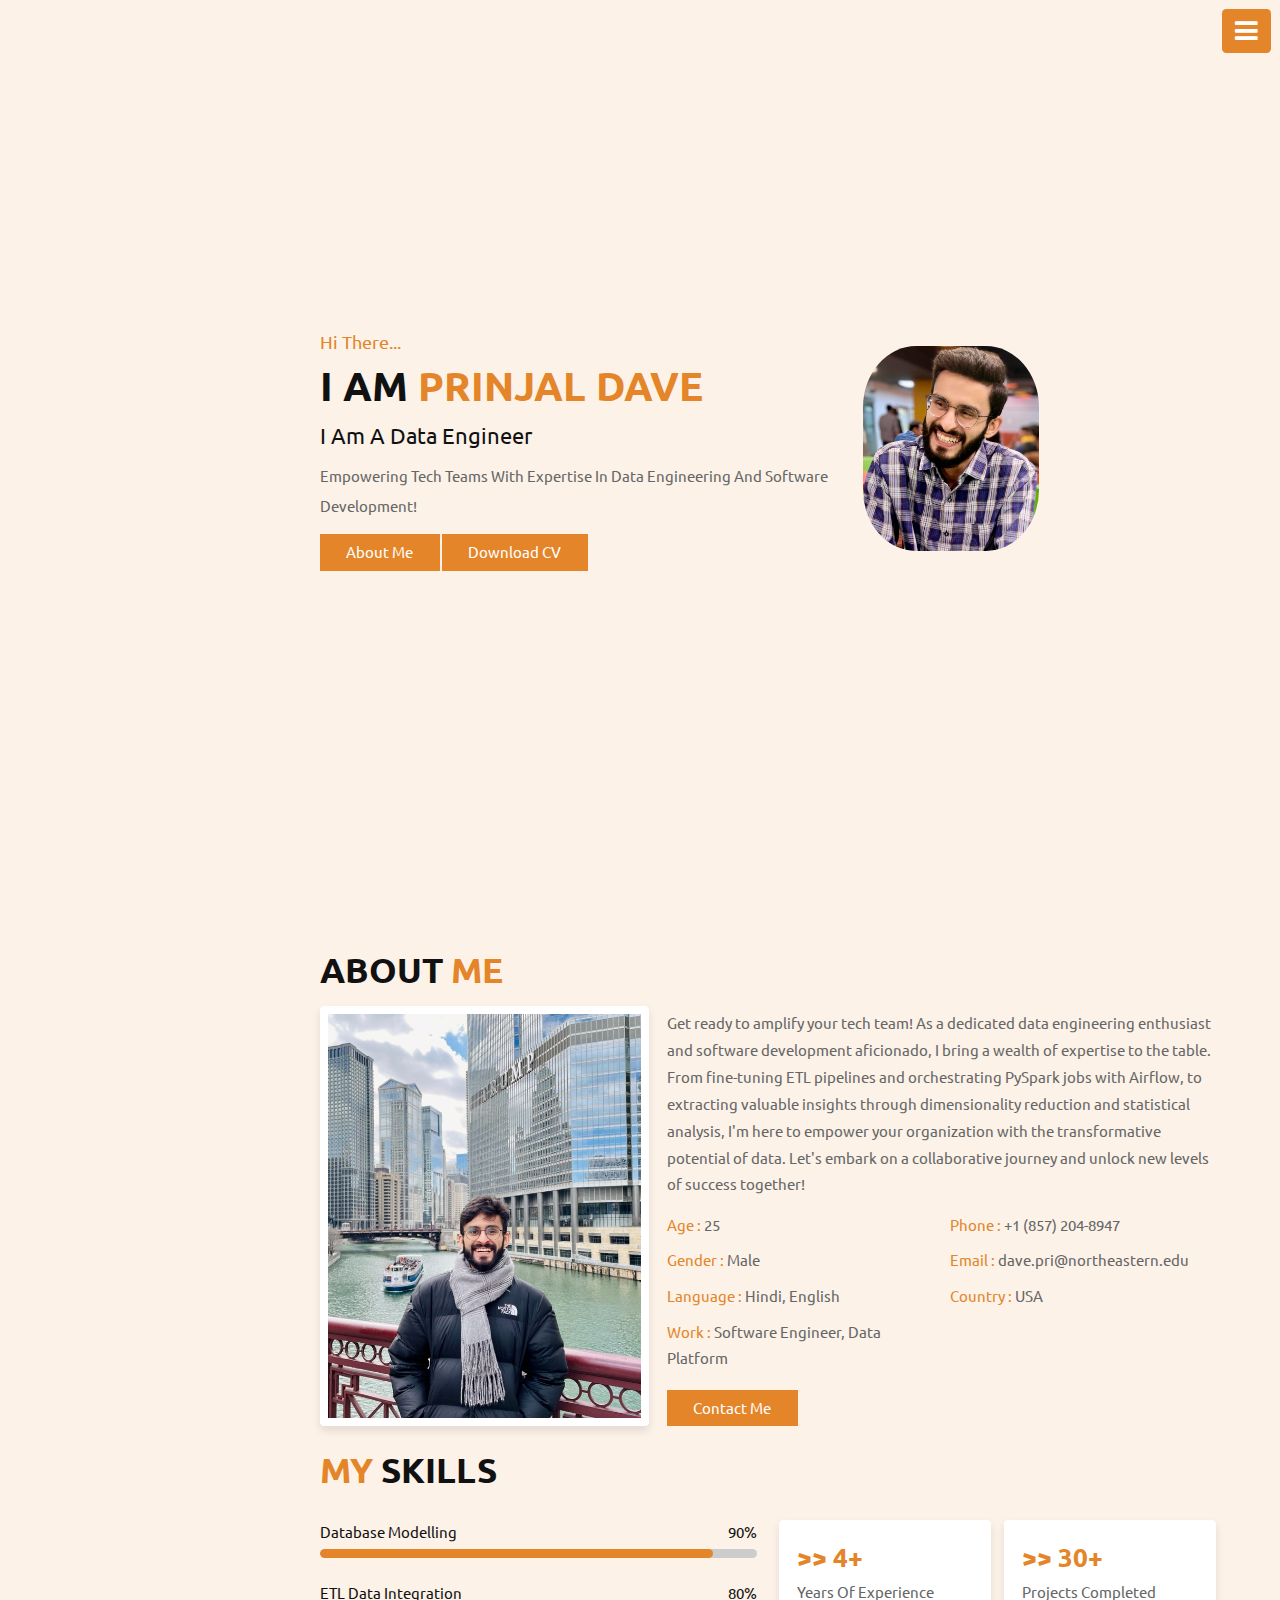
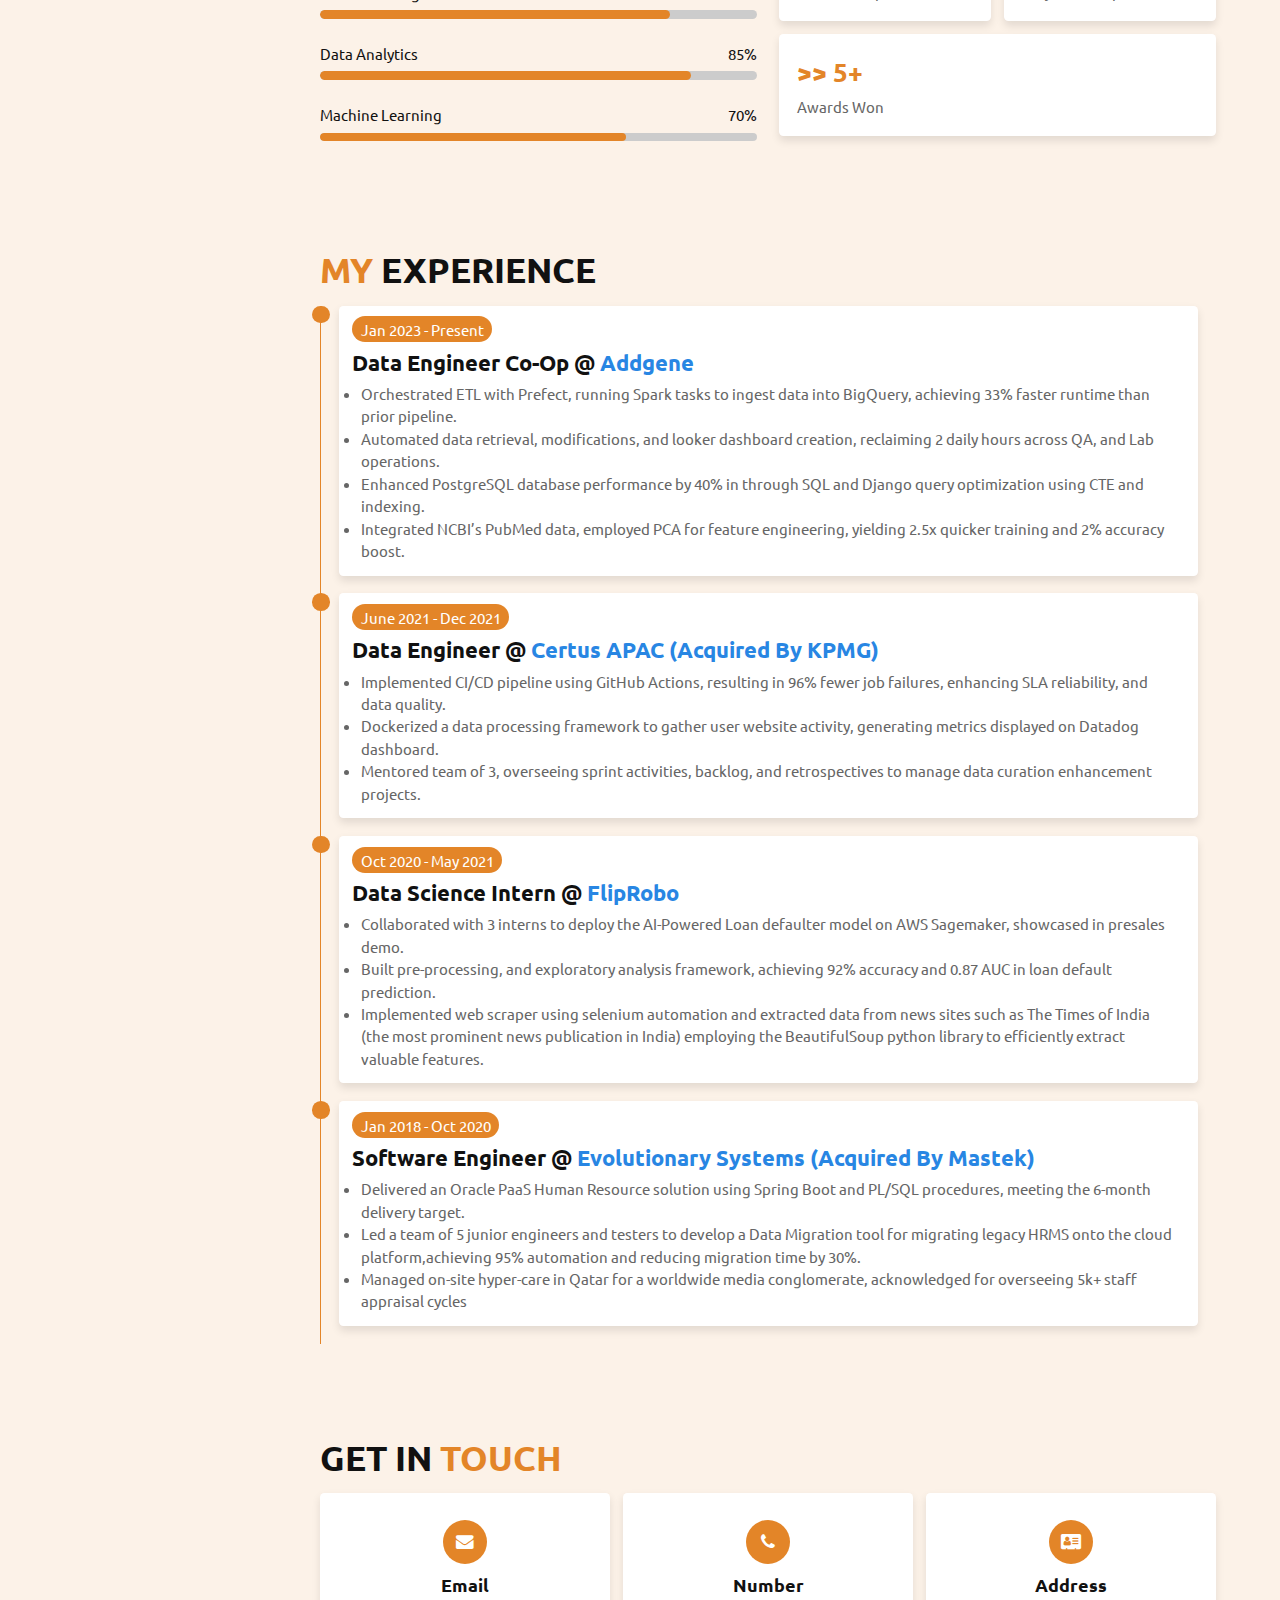
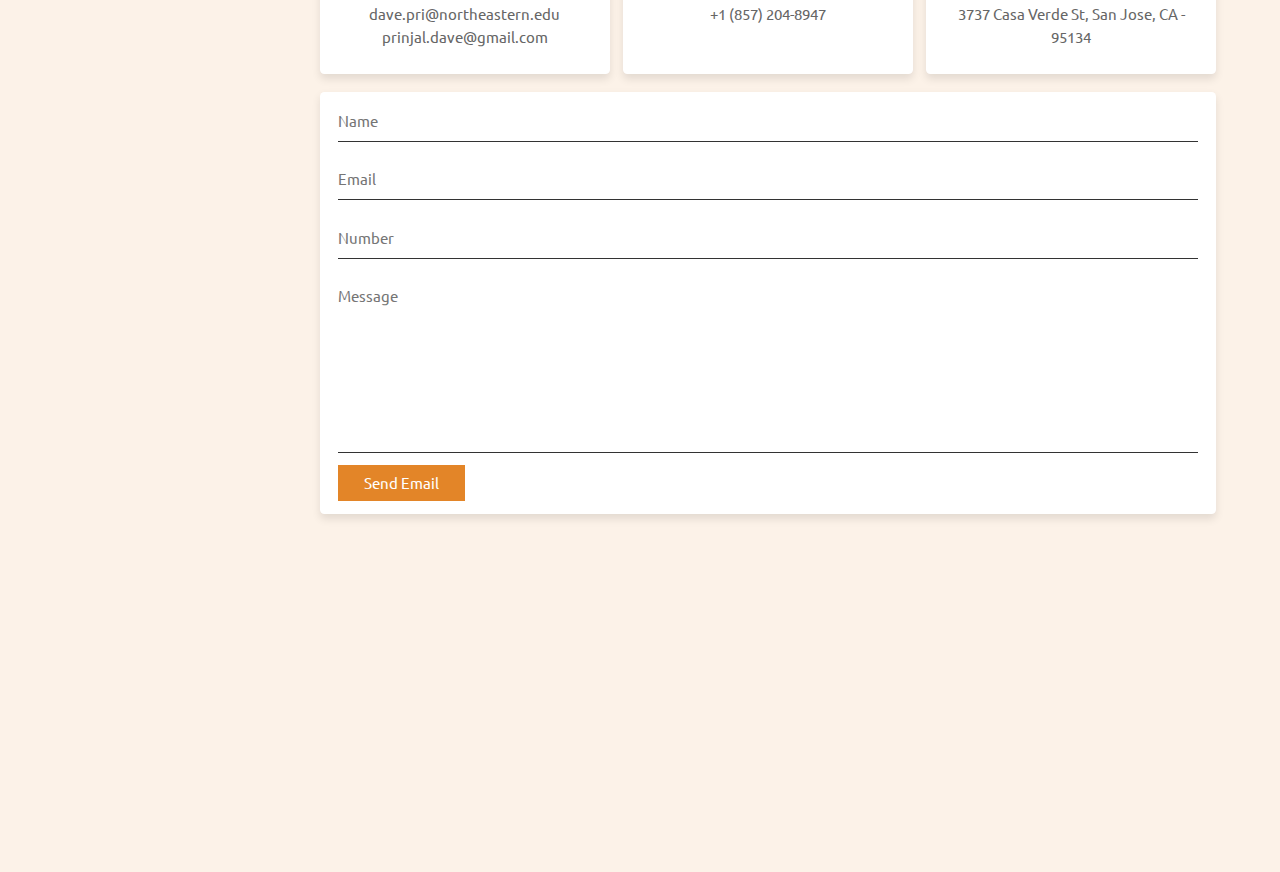
==== index.html @ ca93a4c5 "updated resume" ====
<!DOCTYPE html>
<html lang="en">
<head>
    <meta charset="UTF-8">
    <meta http-equiv="X-UA-Compatible" content="IE=edge">
    <meta name="viewport" content="width=device-width, initial-scale=1.0">
    <title>Prinjal Dave</title>

    <!-- font awesome cdn link  -->
    <!-- <link rel="stylesheet" href="https://cdnjs.cloudflare.com/ajax/libs/font-awesome/5.15.3/css/all.min.css"> -->
    <link rel="stylesheet" href="https://cdnjs.cloudflare.com/ajax/libs/font-awesome/4.7.0/css/font-awesome.min.css">

    <!-- custom css file link  -->
    <link rel="stylesheet" href="css/style.css" type="text/css">

</head>
<body>

<!-- custom cursors  -->
<!-- <div class="cursor-1"></div>
<div class="cursor-2"></div> -->


<div id="menu-bars" class="fa fa-bars"></div>
    
<!-- header section starts  -->

<header>

    <a href="#" class="logo"> <span>prinjal</span> dave </a>

    <nav class="navbar">
        <a href="#home">home</a>
        <a href="#about">about</a>
        <!-- <a href="#service">service</a> -->
        <a href="#experience">experience</a>
        <!-- <a href="#portfolio">portfolio</a> -->
        <a href="#contact">contact</a>
    </nav>

    <div class="follow">
        <!-- <a href="#" class="fa fa-facebook-f"></a> -->
        <!-- <a href="#" class="fa fa-twitter"></a> -->
        <a href="https://www.linkedin.com/in/prinjal-dave/" class="fa fa-linkedin"></a>
        <a href="https://github.com/prinjal" class="fa fa-github"></a>
    </div>

</header>

<!-- header section ends -->

<!-- home section starts  -->

<section class="home" id="home">

    <div class="content">
        <span class="hi"> hi there... </span>
        <h3> i am <span> prinjal dave </span> </h3>
        <p class="info"> i am a data engineer </p>
        <p class="text"> Empowering Tech Teams with Expertise in Data Engineering and Software Development!</p>
        <a href="#about" class="btn">about me</a>
        <a href="https://drive.google.com/file/d/158ypYWf8-G9I7asNBSxo36wi5yBCuCH1/view?usp=sharing" class="btn">download CV</a>
    </div>

    <div class="image">
        <img src="images/home-img.png" alt="">
    </div>

</section>

<!-- home section ends -->

<!-- about section starts  -->

<section class="about" id="about">

<div class="center">

    <h1 class="heading"> about <span> me </span> </h1>

<div class="row-1">

    <div class="image">
        <img src="images/about-img.jpg" alt="">
    </div>

    <div class="content">
        <!-- <h3> my name is prinjal dave & i am a data engineer </h3> -->
        <p>Get ready to amplify your tech team! As a dedicated data engineering enthusiast and software development aficionado, I bring a wealth of expertise to the table. From fine-tuning ETL pipelines and orchestrating PySpark jobs with Airflow, to extracting valuable insights through dimensionality reduction and statistical analysis, I'm here to empower your organization with the transformative potential of data. Let's embark on a collaborative journey and unlock new levels of success together!</p>
        <div class="box-container">
            <div class="box">
                <p> <span> age : </span> 25 </p>
                <p> <span> gender : </span> Male </p>
                <p> <span> language : </span> Hindi, English </p>
                <p> <span> work : </span> Software Engineer, Data Platform </p>
            </div>
            <div class="box">
                <!-- <p> <span> freelance : </span> available </p> -->
                <p> <span> phone : </span> +1 (857) 204-8947 </p>
                <p id="email"> <span> email : </span> dave.pri@northeastern.edu </p>
                <p> <span> country : </span> USA </p>
            </div>
        </div>
        <!-- <a href="https://drive.google.com/file/d/16ASDYOVw14FpRhBF5Oxyd0Mv0qZGKKot/view?usp=sharing" class="btn">download CV</a> -->
        <a href="#contact" class="btn">Contact me</a>
    </div>

</div>

<h1 class="heading"> <span> my </span> skills </h1>

<div class="row-2">

    <div class="skills">
        <div class="progress">
            <h3> Database Modelling <span> 90% </span> </h3>
            <div class="bar"> <span></span> </div>
        </div>
        <div class="progress">
            <h3> ETL Data Integration <span> 80% </span> </h3>
            <div class="bar"> <span></span> </div>
        </div>
        <div class="progress">
            <h3> Data Analytics <span> 85% </span> </h3>
            <div class="bar"> <span></span> </div>
        </div>
        <div class="progress">
            <h3> Machine Learning <span> 70% </span> </h3>
            <div class="bar"> <span></span> </div>
        </div>
    </div>

    <div class="box-container">

        <div class="box">
            <h3> >> 4+ </h3>
            <p>years of experience</p>
        </div>
        <!-- <div class="box">
            <h3> >> 100+ </h3>
            <p>happy clients</p>
        </div> -->
        <div class="box">
            <h3> >> 30+ </h3>
            <p>projects completed</p>
        </div>
        <div class="box">
            <h3> >> 5+ </h3>
            <p>awards won</p>
        </div>

    </div>

</div>

</div>

</section>

<!-- about section ends -->

<!-- service section starts  -->

<!-- 
<section class="service" id="service">

<div class="center">

    <h1 class="heading"> <span> my </span> services </h1>

    <div class="box-container">

        <div class="box">
            <i class="fa fa-code"></i>
            <h3>web design</h3>
            <p>Lorem ipsum dolor sit amet consectetur adipisicing elit. Sit, facere?</p>
        </div>

        <div class="box">
            <i class="fa fa-paint-brush"></i>
            <h3>graphic design</h3>
            <p>Lorem ipsum dolor sit amet consectetur adipisicing elit. Sit, facere?</p>
        </div>

        <div class="box">
            <i class="fa fa-mobile"></i>
            <h3>responsive design</h3>
            <p>Lorem ipsum dolor sit amet consectetur adipisicing elit. Sit, facere?</p>
        </div>

        <div class="box">
            <i class="fa fa-bullhorn"></i>
            <h3>seo marketing</h3>
            <p>Lorem ipsum dolor sit amet consectetur adipisicing elit. Sit, facere?</p>
        </div>

        <div class="box">
            <i class="fa fa-chart-line"></i>
            <h3>digital marketing</h3>
            <p>Lorem ipsum dolor sit amet consectetur adipisicing elit. Sit, facere?</p>
        </div>

        <div class="box">
            <i class="fa fa-envelope"></i>
            <h3>email marketing</h3>
            <p>Lorem ipsum dolor sit amet consectetur adipisicing elit. Sit, facere?</p>
        </div>

    </div>

</div>

</section> -->

<!-- service section ends -->

<!-- experience section starts  -->

<section class="experience" id="experience">

    <div class="center">

        <h1 class="heading"> <span> my </span> experience </h1>

    <div class="box-container">

        <div class="box">
            <div class="content">
                <span>Jan 2023 - Present </span>
                <h3>Data Engineer Co-Op @ <a class="links" href="https://www.addgene.org/">Addgene<a></h3>
                <p>
                    <ul id="bullet">
                        <li>Orchestrated ETL with Prefect, running Spark tasks to ingest data into BigQuery, achieving 33% faster runtime than prior pipeline.</li>
                        <li>Automated data retrieval, modifications, and looker dashboard creation, reclaiming 2 daily hours across QA, and Lab operations.</li>
                        <li>Enhanced PostgreSQL database performance by 40% in through SQL and Django query optimization using CTE and indexing.</li>
                        <li>Integrated NCBI’s PubMed data, employed PCA for feature engineering, yielding 2.5x quicker training and 2% accuracy boost.</li>
                    </ul>
                </p>
            </div>
        </div>

        <div class="box">
            <div class="content">
                <span>June 2021 - Dec 2021 </span>
                <h3>Data Engineer @ <a class="links" href="https://kpmg.com/au/en/home/media/press-releases/2021/08/deal-aquire-certus-apac-expands-kpmg-tech-enablement-offering-23-august-2021.html">Certus APAC (Acquired by KPMG)<a></a></h3>
                <p>
                    <ul id="bullet">
                        <li>Implemented CI/CD pipeline using GitHub Actions, resulting in 96% fewer job failures, enhancing SLA reliability, and data quality.</li>
                        <li>Dockerized a data processing framework to gather user website activity, generating metrics displayed on Datadog dashboard.</li>
                        <li>Mentored team of 3, overseeing sprint activities, backlog, and retrospectives to manage data curation enhancement projects.</li>
                    </ul>
                </p>
            </div>
        </div>

        <div class="box">
            <div class="content">
                <span> Oct 2020 - May 2021 </span>
                <h3>Data Science Intern @ <a class="links" href="https://www.fliprobo.com/">FlipRobo</a></h3>
                <p>
                    <ul id="bullet">
                        <li>Collaborated with 3 interns to deploy the AI-Powered Loan defaulter model on AWS Sagemaker, showcased in presales demo.</li>
                        <li>Built pre-processing, and exploratory analysis framework, achieving 92% accuracy and 0.87 AUC in loan default prediction.</li>
                        <li>Implemented web scraper using selenium automation and extracted data from news sites such as The Times of India (the most
                            prominent news publication in India) employing the BeautifulSoup python library to efficiently extract valuable features.</li>
                    </ul>
                </p>
            </div>
        </div>

        <div class="box">
            <div class="content">
                <span> Jan 2018 - Oct 2020 </span>
                <h3>Software Engineer @ <a class="links" href="https://www.mastek.com/pressreleases/mastek-signs-definitive-agreement-to-acquire-evosys-to-fuel-its-digital-transformation-growth/">Evolutionary Systems (Acquired by Mastek)</a></h3>
                <p>
                    <ul id="bullet">
                        <li>Delivered an Oracle PaaS Human Resource solution using Spring Boot and PL/SQL procedures, meeting the 6-month delivery target.</li>
                        <li>Led a team of 5 junior engineers and testers to develop a Data Migration tool for migrating legacy HRMS onto the cloud platform,achieving 95% automation and reducing migration time by 30%.</li> 
                        <li>Managed on-site hyper-care in Qatar for a worldwide media conglomerate, acknowledged for overseeing 5k+ staff appraisal cycles</li>   
                    </ul>
                </p>
            </div>
        </div>

    </div>

    </div>

</section>

<!-- experience section ends -->

<!-- portfolio section starts  -->
<!-- 
<section class="portfolio" id="portfolio">

    <div class="center">

        <h1 class="heading"> <span> my </span> portfolio </h1>

    <div class="box-container">

        <div class="box">
            <img src="images/img-1.jpg" alt="">
            <h3> project 01 </h3>
            <div class="icons">
                <a href="#" class="fa fa-link"></a>
                <a href="#" class="fa fa-share"></a>
                <a href="#" class="fa fa-search"></a>
            </div>
        </div>

        <div class="box">
            <img src="images/img-2.jpg" alt="">
            <h3> project 02 </h3>
            <div class="icons">
                <a href="#" class="fa fa-link"></a>
                <a href="#" class="fa fa-share"></a>
                <a href="#" class="fa fa-search"></a>
            </div>
        </div>

        <div class="box">
            <img src="images/img-3.jpg" alt="">
            <h3> project 03 </h3>
            <div class="icons">
                <a href="#" class="fa fa-link"></a>
                <a href="#" class="fa fa-share"></a>
                <a href="#" class="fa fa-search"></a>
            </div>
        </div>

        <div class="box">
            <img src="images/img-4.jpg" alt="">
            <h3> project 04 </h3>
            <div class="icons">
                <a href="#" class="fa fa-link"></a>
                <a href="#" class="fa fa-share"></a>
                <a href="#" class="fa fa-search"></a>
            </div>
        </div>

        <div class="box">
            <img src="images/img-5.jpg" alt="">
            <h3> project 05 </h3>
            <div class="icons">
                <a href="#" class="fa fa-link"></a>
                <a href="#" class="fa fa-share"></a>
                <a href="#" class="fa fa-search"></a>
            </div>
        </div>

        <div class="box">
            <img src="images/img-6.jpg" alt="">
            <h3> project 06 </h3>
            <div class="icons">
                <a href="#" class="fa fa-link"></a>
                <a href="#" class="fa fa-share"></a>
                <a href="#" class="fa fa-search"></a>
            </div>
        </div>

    </div>

    </div>

</section> -->

<!-- portfolio section ends -->

<!-- contact section starts  -->

<section class="contact" id="contact">

    <div class="center">

        <h1 class="heading"> get in <span> touch </span> </h1>

    <div class="icons-container">

        <div class="icons">
            <i class="fa fa-envelope"></i>
            <h3>email</h3>
            <p id="email">dave.pri@northeastern.edu</p>
            <p id="email">prinjal.dave@gmail.com</p>
        </div>

        <div class="icons">
            <i class="fa fa-phone"></i>
            <h3>number</h3>
            <p>+1 (857) 204-8947</p>
            <!-- <p>+111-222-3333</p> -->
        </div>

        <div class="icons">
            <i class="fa fa-address-card"></i>
            <h3>address</h3>
            <p>3737 Casa Verde St, San Jose, CA - 95134</p>
        </div>

    </div>

    <div class="row">

        <form action="https://formsubmit.co/cccaa7ded08ac9a3021955bc039a5ff8" method="POST" enctype=”text/plain” name=”EmailForm>

            <!-- Honeypot -->
            <input type="text" name="_honey" style="display: none;">

            <!-- Disable Captcha -->
            <input type="hidden" name="_captcha" value="false">

            <input type="text" name="Name" placeholder="name" class="box">
            <input type="email" name="Email" placeholder="email" class="box">
            <input type="number" name="Number" placeholder="number" class="box">

            <textarea name="Message" placeholder="message" id="comments" cols="30" rows="10"></textarea>

            <input type="submit" class="btn" value="Send Email">

        </form>

        <iframe src="https://www.google.com/maps/embed?pb=!1m18!1m12!1m3!1d3169.041463889734!2d-121.9425087240438!3d37.412494832945924!2m3!1f0!2f0!3f0!3m2!1i1024!2i768!4f13.1!3m3!1m2!1s0x808fc905bc79eb4b%3A0xf6fc966d07c55c5a!2s3737%20Casa%20Verde%20St%2C%20San%20Jose%2C%20CA%2095134%2C%20USA!5e0!3m2!1sen!2sin!4v1687199928839!5m2!1sen!2sin" width="1200" height="300" style="border:0;" allowfullscreen="" loading="lazy" referrerpolicy="no-referrer-when-downgrade"></iframe>

    </div>

    </div>

</section>

<!-- contact section ends -->






















<!-- custom js file link  -->
<script src="js/script.js"></script>
<script src="https://smtpjs.com/v3/smtp.js"></script>


</body>
</html>
---- css/style.css ----
@import url('https://fonts.googleapis.com/css2?family=Ubuntu:wght@300;400;500;700&display=swap');

:root{
    --main-color:#e38528;
    --links-color:#2886E3;
}

*{
    font-family: 'Ubuntu', sans-serif;
    margin:0; padding:0;
    box-sizing: border-box;
    outline: none; border:none;
    text-decoration: none;
    text-transform: capitalize;
    transition: all .2s linear;
    line-height: 1.5;
}

html{
    font-size: 62.5%;
    overflow-x: hidden;
    scroll-behavior: smooth;
}

/* a{
    cursor: none;
} */

body{
    background: #fcf2e8;
    padding-left: 30rem;
}

/* section{
    padding:10rem 5%;
    margin: 0 auto;
    min-height: 100vh;
    max-width: 1200px;
    display: flex;
    align-items: center;
    justify-content: center;
} */

.links {
    color: var(--links-color);
}

section{
    padding: 5rem 5%;
    min-height: 100vh;
    padding-left: 25%;
}

.heading{
    font-size: 4rem;
    padding-bottom: 1rem;
    color:#111;
    text-transform: uppercase;
}

.heading span{
    color:var(--main-color);
    text-transform: uppercase;
}


.btn{
    display: inline-block;
    margin-top: 1rem;
    padding:.8rem 3rem;
    background:var(--main-color);
    color:#fff;
    cursor: pointer;
    font-size: 1.7rem;
}

.btn:hover{
    background:#111;
    letter-spacing: .2rem;
}

header{
    position: fixed;
    top:0; left:0; bottom:0;
    background:#222;
    display: flex;
    align-items: center;
    justify-content: space-between;
    z-index: 1000;
    flex-flow: column;
    padding:8rem 2rem;
    width:30rem;
    text-align: center;
}

header .logo{
    text-transform: uppercase;
    color:#fff;
    font-size: 3rem;
    font-weight: bolder;
}

header .logo span{
    text-transform: uppercase;
    color:var(--main-color);
}

header .navbar a{
    display: block;
    font-size: 2rem;
    color:#fff;
    margin:2rem 0;
}

header .navbar a:hover{
    letter-spacing: .2rem;
    color:var(--main-color);
}

header .follow a{
    font-size: 2.5rem;
    color:#fff;
    margin:0 1rem;
}

header .follow a:hover{
    color:var(--main-color);
}

#menu-bars{
    position: fixed;
    top: 1rem; right: 1rem;
    z-index: 10000;
    background-color: var(--main-color);
    color: #fff;
    border-radius: 0.5rem;
    padding: 1rem 1.5rem;
    font-size: 3rem;
    cursor: pointer;
    display: none;
}

.cursor-1{
    position: absolute;
    top:0; left:0;
    height:1rem; width:1rem;
    background: var(--main-color);
    pointer-events: none;
    transform: translate(-50%, -50%);
    border-radius: 50%;
    z-index: 10000;
}

.cursor-1.active{
    height:7rem;
    width:7rem;
    opacity: .3;
}

.cursor-2{
    position: absolute;
    top:0; left:0;
    height:4rem; width:4rem;
    border:.1rem solid var(--main-color);
    pointer-events: none;
    transform: translate(-50%, -50%);
    border-radius: 50%;
    z-index: 10000;
    transition: .3s linear;
}

.cursor-2.active{
    display: none;
}

.home{
    display: flex;
    align-items: center;
    flex-wrap: wrap;
    gap: 1.5rem;
}

.home .image{
    flex:1 1 20rem;
}

.home .image img{
    width:50%;
    border-radius: 30%;
}

.home .content{
    flex:1 1 40rem;
}

.home .content .hi{
    font-size: 2rem;
    color:var(--main-color);
}

.home .content h3{
    font-size: 4.5rem;
    color:#111;
    text-transform: uppercase;
}

.home .content h3 span{
    color:var(--main-color);
    text-transform: uppercase;
}

.home .content .info{
    font-size: 2.5rem;
    color:#111;
    padding:.5rem 0;
}

.home .content .text{
    font-size: 1.7rem;
    color:#666;
    padding:.5rem 0;
    line-height: 2;
}

.about .row-1{
    display: flex;
    flex-wrap: wrap;
    gap:2rem;
    padding-bottom: 2rem;
}

.about .row-1 .image{
    flex:1 1 25rem;
}

.about .row-1 .image img{
    height: 100%;
    width:100%;
    object-fit: cover;
    border:1rem solid #fff;
    border-radius: .5rem;
    box-shadow: 0 .5rem 1rem rgba(0,0,0,.1);
}

.about .row-1 .content{
    flex:1 1 50rem;
}

.about .row-1 .content h3{
    color:#333;
    font-size: 3.5rem;
}

.about .row-1 .content p{
    color:#666;
    font-size: 1.7rem;
    padding:.5rem 0;
    line-height: 1.8;
    text-transform: none;
}

.about .row-1 .content .box-container{
    display: flex;
    flex-wrap: wrap;
    gap:2rem;
    padding: 0.5rem 0;
}

.about .row-1 .content .box-container .box{
    flex:1 1 20rem;
}

.about .row-1 .content .box-container .box span{
    color:var(--main-color);
}

#email{
    text-transform: none;
}

.about .row-2{
    display: flex;
    flex-wrap: wrap;
    gap:2.5rem;
    align-items: center;
}

.about .row-2 .skills{
    flex:1 1 40rem;
}

.about .row-2 .skills .progress{
    padding:1rem 0;
}

.about .row-2 .skills .progress h3{
    display: flex;
    justify-content: space-between;
    padding:.7rem 0;
    font-size: 1.7rem;
    color:#111;
    font-weight: 400;
}

.about .row-2 .skills .progress .bar{
    width:100%;
    background:#ccc;
    overflow:hidden;
    height:1rem;
    border-radius: 50rem;
}

.about .row-2 .skills .progress .bar span{
    display:block;
    height:100%;
    background:var(--main-color);
    border-radius: 50rem;
}

.about .row-2 .skills .progress:nth-child(1) .bar span{
    width:90%;
}

.about .row-2 .skills .progress:nth-child(2) .bar span{
    width:80%;
}

.about .row-2 .skills .progress:nth-child(3) .bar span{
    width:85%;
}

.about .row-2 .skills .progress:nth-child(4) .bar span{
    width:70%;
}

.about .row-2 .box-container{
    flex:1 1 40rem;
    display: flex;
    flex-wrap: wrap;
    gap:1.5rem;
}

.about .row-2 .box-container .box{
    flex:1 1 20rem;
    background:#fff;
    padding:2rem;
    border-radius: .5rem;
    box-shadow: 0 .5rem 1rem rgba(0,0,0,.1);
}

.about .row-2 .box-container .box h3{
    color:var(--main-color);
    font-size: 3rem;
}

.about .row-2 .box-container .box p{
    color:#666;
    font-size: 1.7rem;
    padding-top: .5rem;
}

.service .box-container{
    display: flex;
    flex-wrap: wrap;
    gap:1.5rem;
}

.service .box-container .box{
    flex:1 1 30rem;
    text-align: center;
    padding:3rem 2rem;
    background:#fff;
    border-radius: .5rem;
    box-shadow:0 .5rem 1rem rgba(0,0,0,.1);
}

.service .box-container .box i{
    height:6rem;
    width:6rem;
    line-height: 6rem;
    font-size: 2.5rem;
    color:#fff;
    background:var(--main-color);
    border-radius: 50%;
}

.service .box-container .box h3{
    color:#444;
    font-size: 2.2rem;
    padding-top: 1rem;
}

.service .box-container .box p{
    color:#666;
    font-size: 1.7rem;
    padding-top: .5rem;
    line-height: 1.8;
}

.experience .box-container{
    /* display: flex; */
    flex-wrap: wrap;
}

.experience .box-container .box{
    position: relative;
    flex:1 1 33rem;
    border-left: .2rem solid var(--main-color);
    padding-left: 2rem;
    padding-right: 2rem;
    padding-bottom: 2rem;    
}

.experience .box-container .box::before{
    content: '';
    position: absolute;
    top:0; left:-1rem;
    height:2rem;
    width:2rem;
    border-radius: 50%;
    background:var(--main-color);
}

.experience .box-container .box .content{
    background:#fff;
    padding:1.5rem;
    box-shadow: 0 .5rem 1rem rgba(0,0,0,.1);
    border-radius: .5rem;
}

.experience .box-container .box .content span{
    color:#fff;
    font-size: 1.7rem;
    background:var(--main-color);
    border-radius: 50rem;
    padding:.4rem 1rem;
}

.experience .box-container .box .content h3{
    font-size: 2.5rem;
    padding:.5rem 0;
    color:#111;
}

.experience .box-container .box .content li{
    text-transform: none;
}

.experience .box-container .box .content li a{
    text-transform: none;
}

.experience .box-container .box .content ul#bullet{
    font-size: 1.7rem;
    color:#666;
    line-height: 1.8;
    text-transform:lowercase;
    padding: 0 1rem;
}

.portfolio .box-container{
    display: flex;
    flex-wrap: wrap;
    gap:1.5rem;
}

.portfolio .box-container .box{
    flex:1 1 30rem;
    height:25rem;
    position: relative;
    overflow:hidden;
    border:1rem solid #fff;
    box-shadow: 0 .5rem 1rem rgba(0,0,0,.1);
    background:#fff;
    border-radius: .5rem;
}

.portfolio .box-container .box img{
    height:100%;
    width:100%;
    object-fit: cover;
    border-radius: .5rem;
    position: relative;
    z-index: 1;
}

.portfolio .box-container .box:hover img{
    height:75%;
    width:75%;
}

.portfolio .box-container .box h3{
    position: absolute;
    bottom:.5rem; left:1rem;
    font-size: 2.5rem;
    color:#333;
    text-transform: uppercase;
}

.portfolio .box-container .box .icons{
    position: absolute;
    top:1rem; right:1rem;
}

.portfolio .box-container .box .icons a{
    display: block;
    height:4rem;
    width:4rem;
    border-radius: .5rem;
    background: #eee;
    color:#333;
    font-size: 1.7rem;
    line-height: 4rem;
    text-align: center;
    margin-bottom: 1rem;
}

.portfolio .box-container .box .icons a:hover{
    background:var(--main-color);
    color:#fff;
}

.contact .icons-container{
    display: flex;
    gap:1.5rem;
    flex-wrap: wrap;
    padding-bottom: 2rem;
}

.contact .icons-container .icons{
    flex:1 1 25rem;
    text-align: center;
    padding:3rem;
    background:#fff;
    box-shadow: 0 .5rem 1rem rgba(0,0,0,.1);
    border-radius: .5rem;
}

.contact .icons-container .icons i{
    height:5rem;
    width:5rem;
    line-height: 5rem;
    font-size: 2rem;
    background: var(--main-color);
    color:#fff;
    border-radius: 50%;
}

.contact .icons-container .icons h3{
    color:#111;
    font-size: 2rem;
    padding:.5rem 0;
    padding-top: 1rem;
}

.contact .icons-container .icons p{
    color:#666;
    font-size: 1.7rem;
}

.contact .row{
    display: flex;
    flex-wrap: wrap;
    gap:1.5rem;
}

.contact .row form{
    flex:1 1 55rem;
    background:#fff;
    padding:0 2rem;
    box-shadow: 0 .5rem 1rem rgba(0,0,0,.1);
    border-radius: .5rem;
}

.contact .row .map{
    flex:1 1 25rem;
    border:1rem solid #fff;
    box-shadow: 0 .5rem 1rem rgba(0,0,0,.1);
    border-radius: .5rem;
    width: 100%;
}

.contact .row form .box,
.contact .row form textarea{
    width: 100%;
    border-bottom: .1rem solid #333;
    color:#333;
    text-transform: none;
    font-size: 1.7rem;
    padding:1rem 0;
    margin:1rem 0;
}

.contact .row form .box:focus,
.contact .row form textarea:focus{
    border-color: var(--main-color);
}

.contact .row form .box::placeholder,
.contact .row form textarea::placeholder{
    text-transform: capitalize;
}

.contact .row form textarea{
    height: 20rem;
    resize: none;
}

.contact .row form .btn{
    margin-top: 0;
    margin-bottom: 1.5rem;
}

.footer{
    margin-top: 2rem;
    font-size: 2rem;
    padding:2.5rem;
    text-align: center;
    color:#666;
    background: #fff;
}

.footer span{
    color:var(--main-color);
}


















/* media queries  */
@media screen {

    html{
        font-size: 55%;
    }
    
    body{
        padding: 0;
    }

    #menu-bars{
        display: initial;
    }

    header{
        left:-120%;
    }

    header.active{
        left:0%;
    }

    .cursor-1,
    .cursor-2{
        display: none;
    }

}

@media (max-width: 450px){

    html{
        font-size: 45%;
    }

    header{
        width:100%;
    }

    .experience .box-container .box{
        padding-right: 0;
    }

}
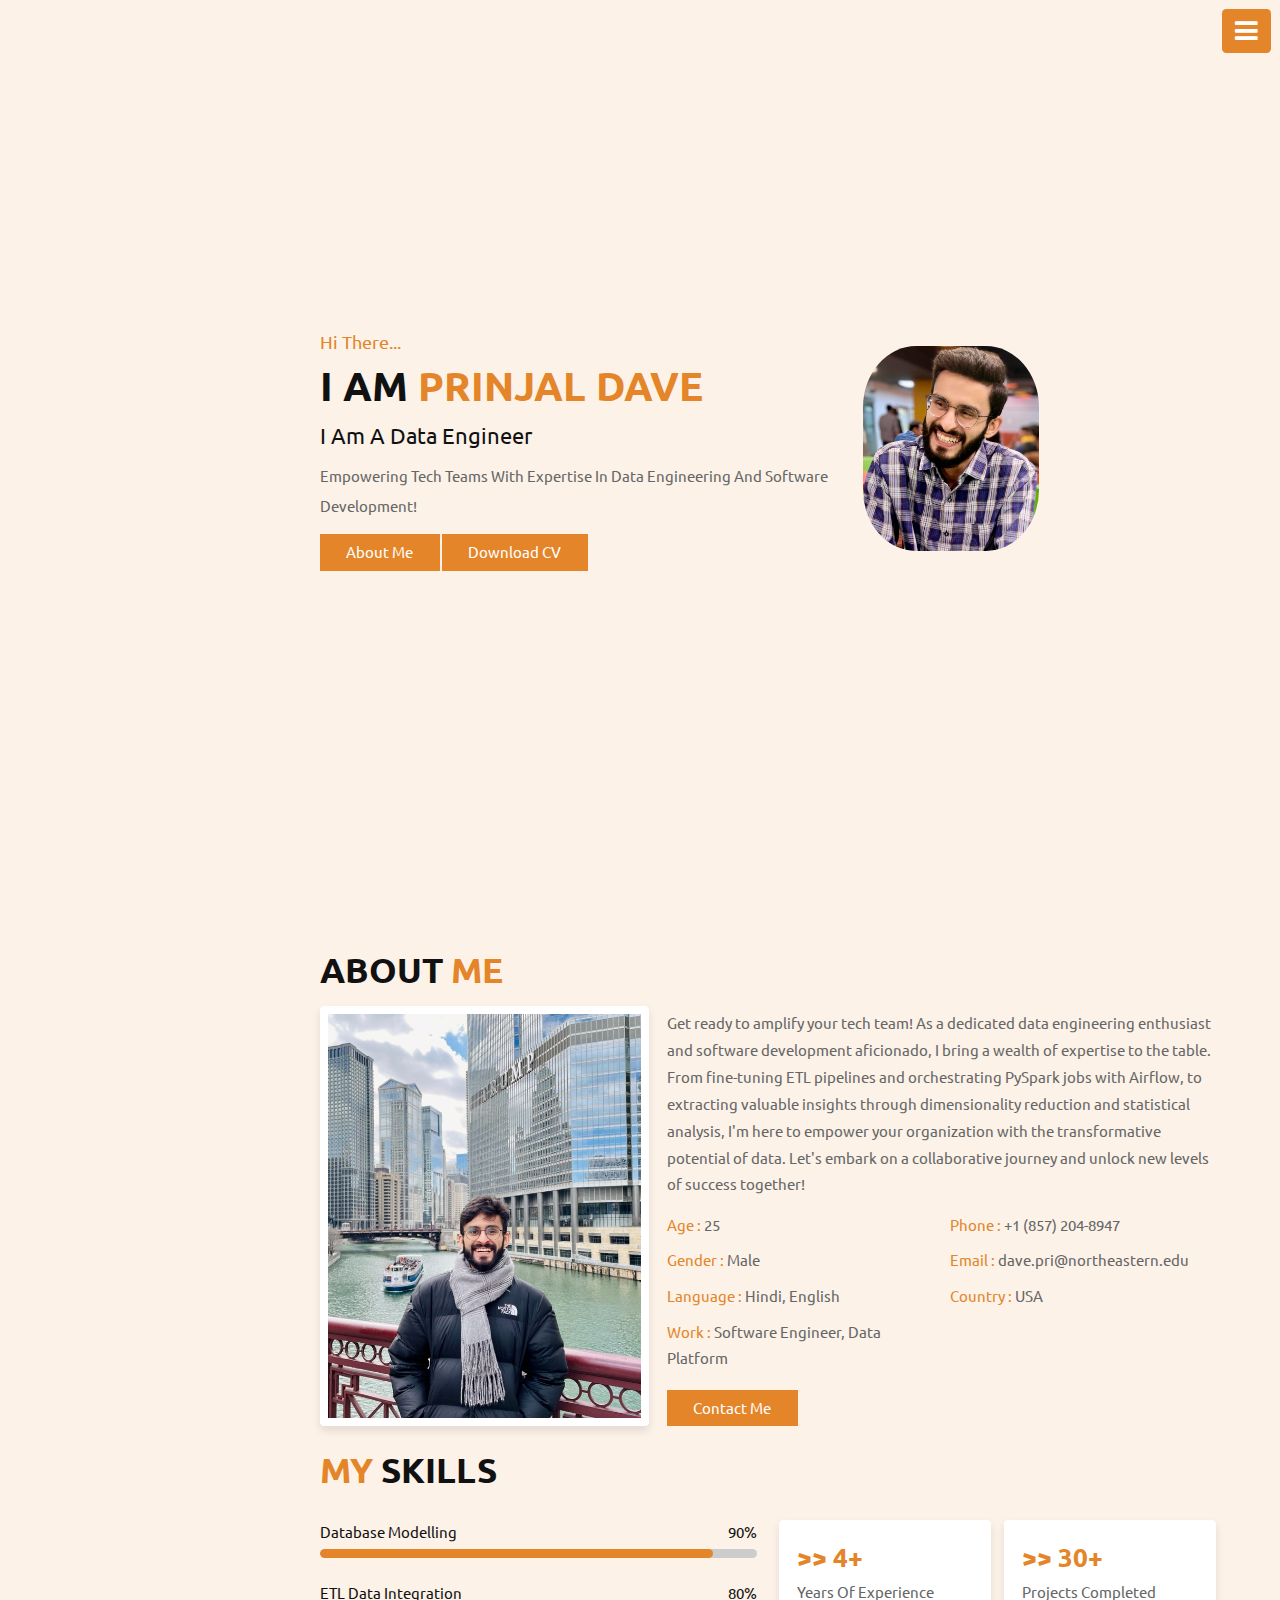
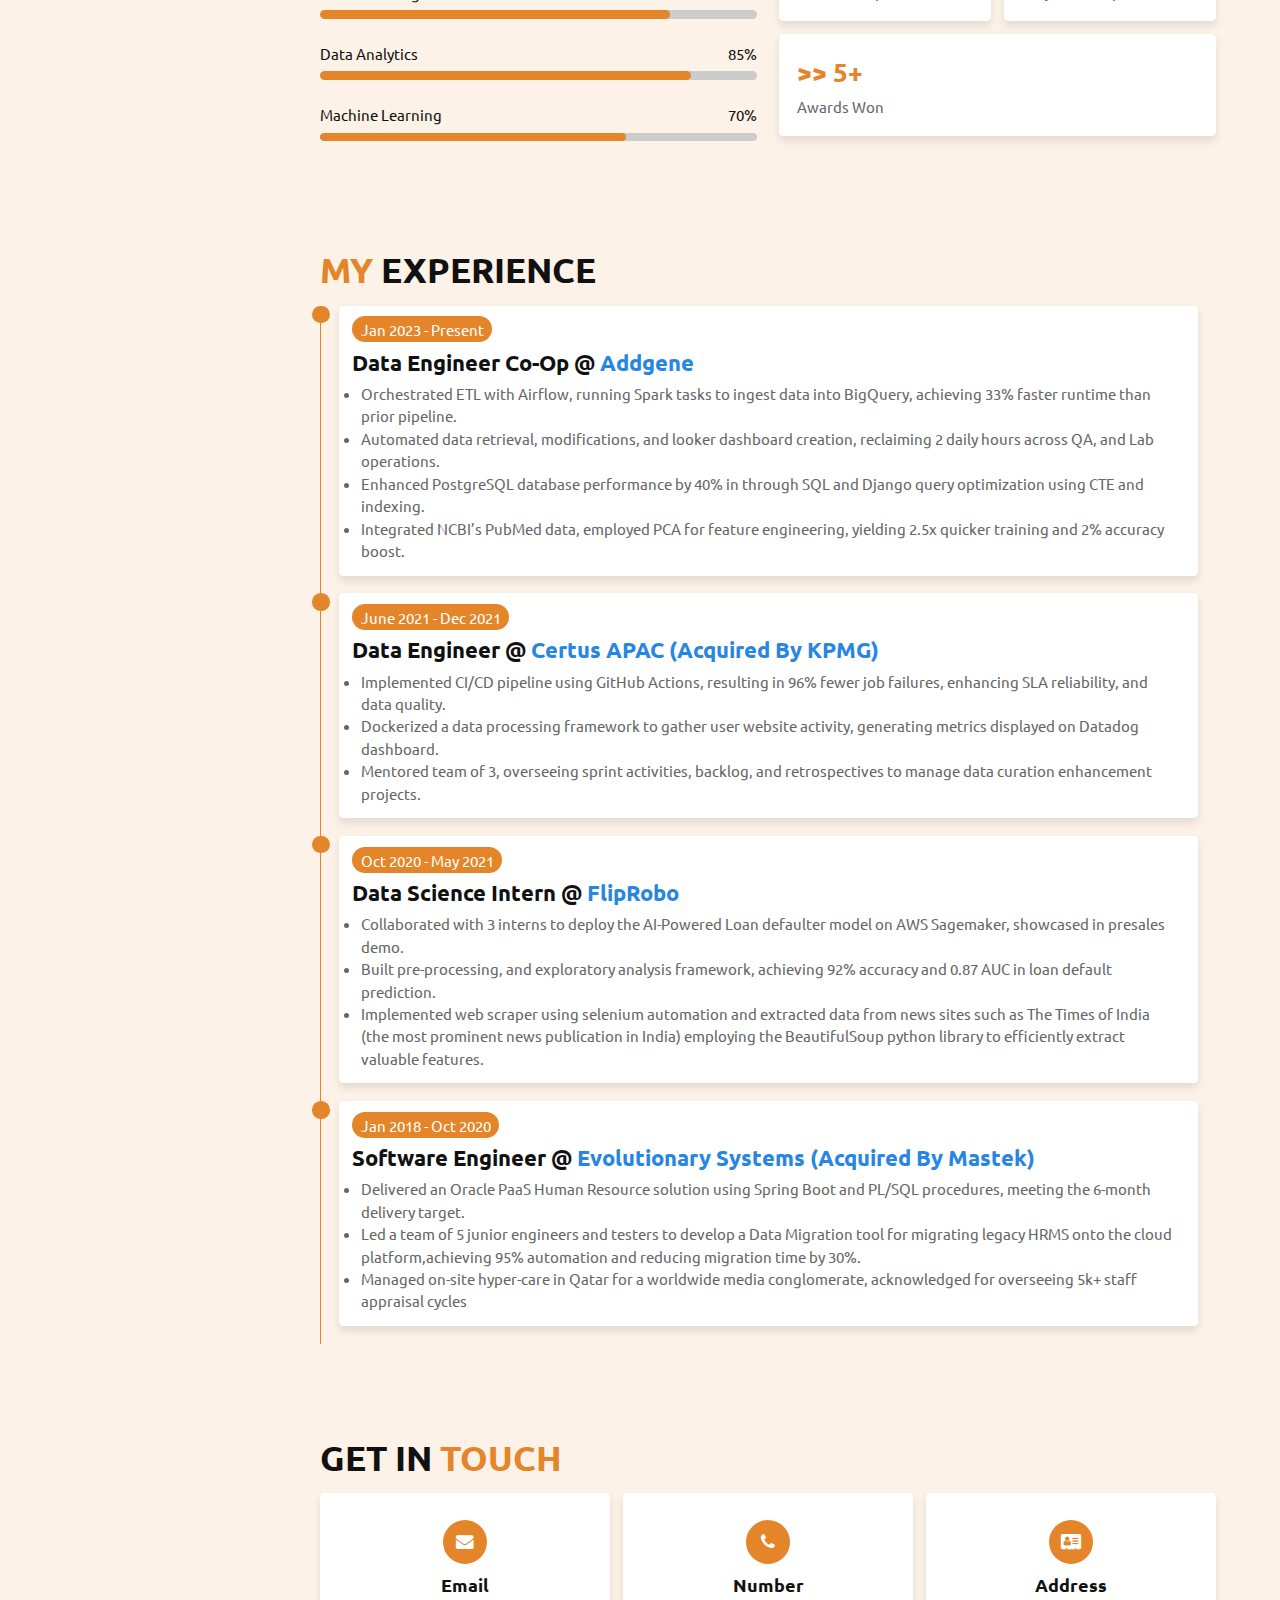
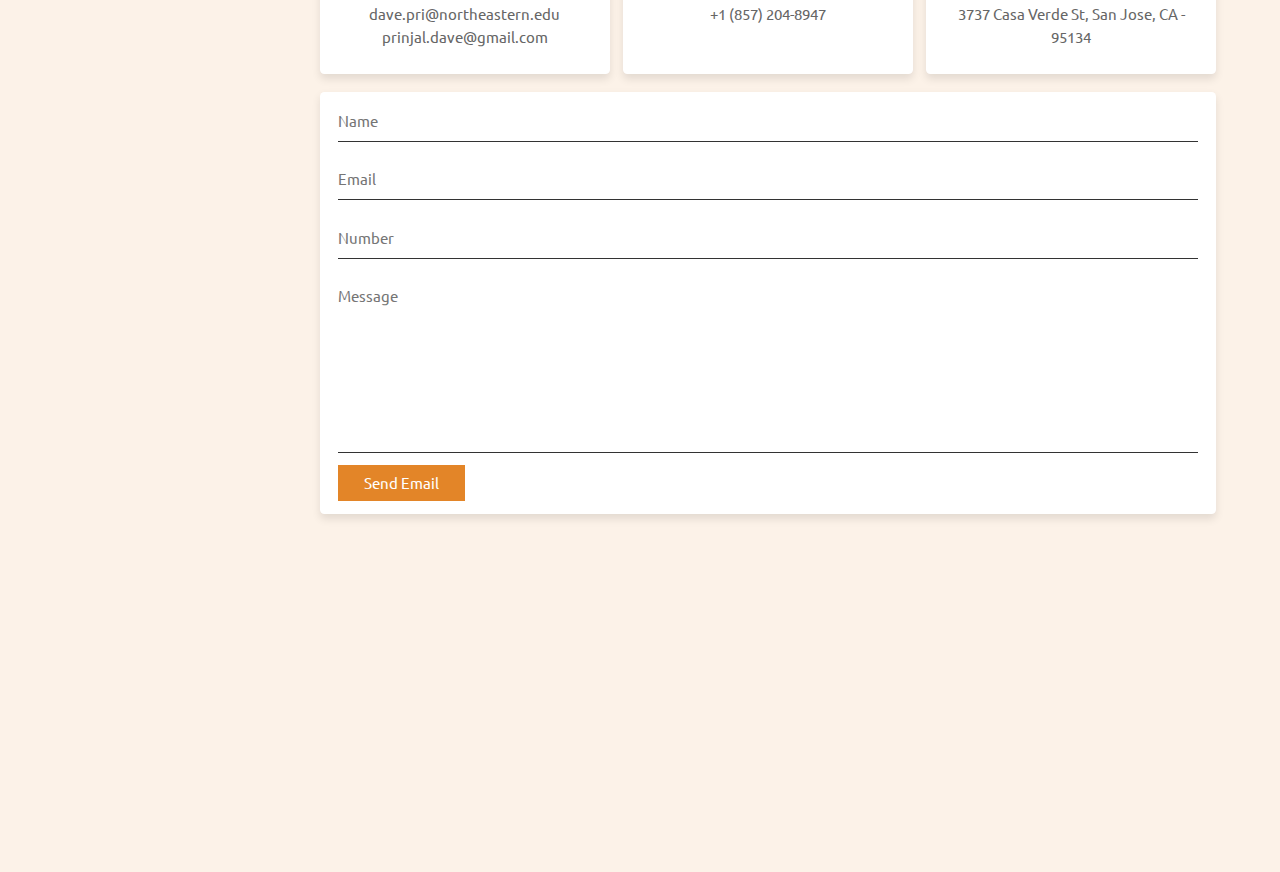
==== commit 17327c4b: "changes in experience" ====
--- a/index.html
+++ b/index.html
@@ -59,7 +59,7 @@
         <p class="info"> i am a data engineer </p>
         <p class="text"> Empowering Tech Teams with Expertise in Data Engineering and Software Development!</p>
         <a href="#about" class="btn">about me</a>
-        <a href="https://drive.google.com/file/d/158ypYWf8-G9I7asNBSxo36wi5yBCuCH1/view?usp=sharing" class="btn">download CV</a>
+        <a href="https://drive.google.com/file/d/1Ix8jke3sfru3JNuDl-Wfdc7J877R_V1d/view?usp=sharing" class="btn">download CV</a>
     </div>
 
     <div class="image">
@@ -230,7 +230,7 @@
                 <h3>Data Engineer Co-Op @ <a class="links" href="https://www.addgene.org/">Addgene<a></h3>
                 <p>
                     <ul id="bullet">
-                        <li>Orchestrated ETL with Prefect, running Spark tasks to ingest data into BigQuery, achieving 33% faster runtime than prior pipeline.</li>
+                        <li>Orchestrated ETL with Airflow, running Spark tasks to ingest data into BigQuery, achieving 33% faster runtime than prior pipeline.</li>
                         <li>Automated data retrieval, modifications, and looker dashboard creation, reclaiming 2 daily hours across QA, and Lab operations.</li>
                         <li>Enhanced PostgreSQL database performance by 40% in through SQL and Django query optimization using CTE and indexing.</li>
                         <li>Integrated NCBI’s PubMed data, employed PCA for feature engineering, yielding 2.5x quicker training and 2% accuracy boost.</li>
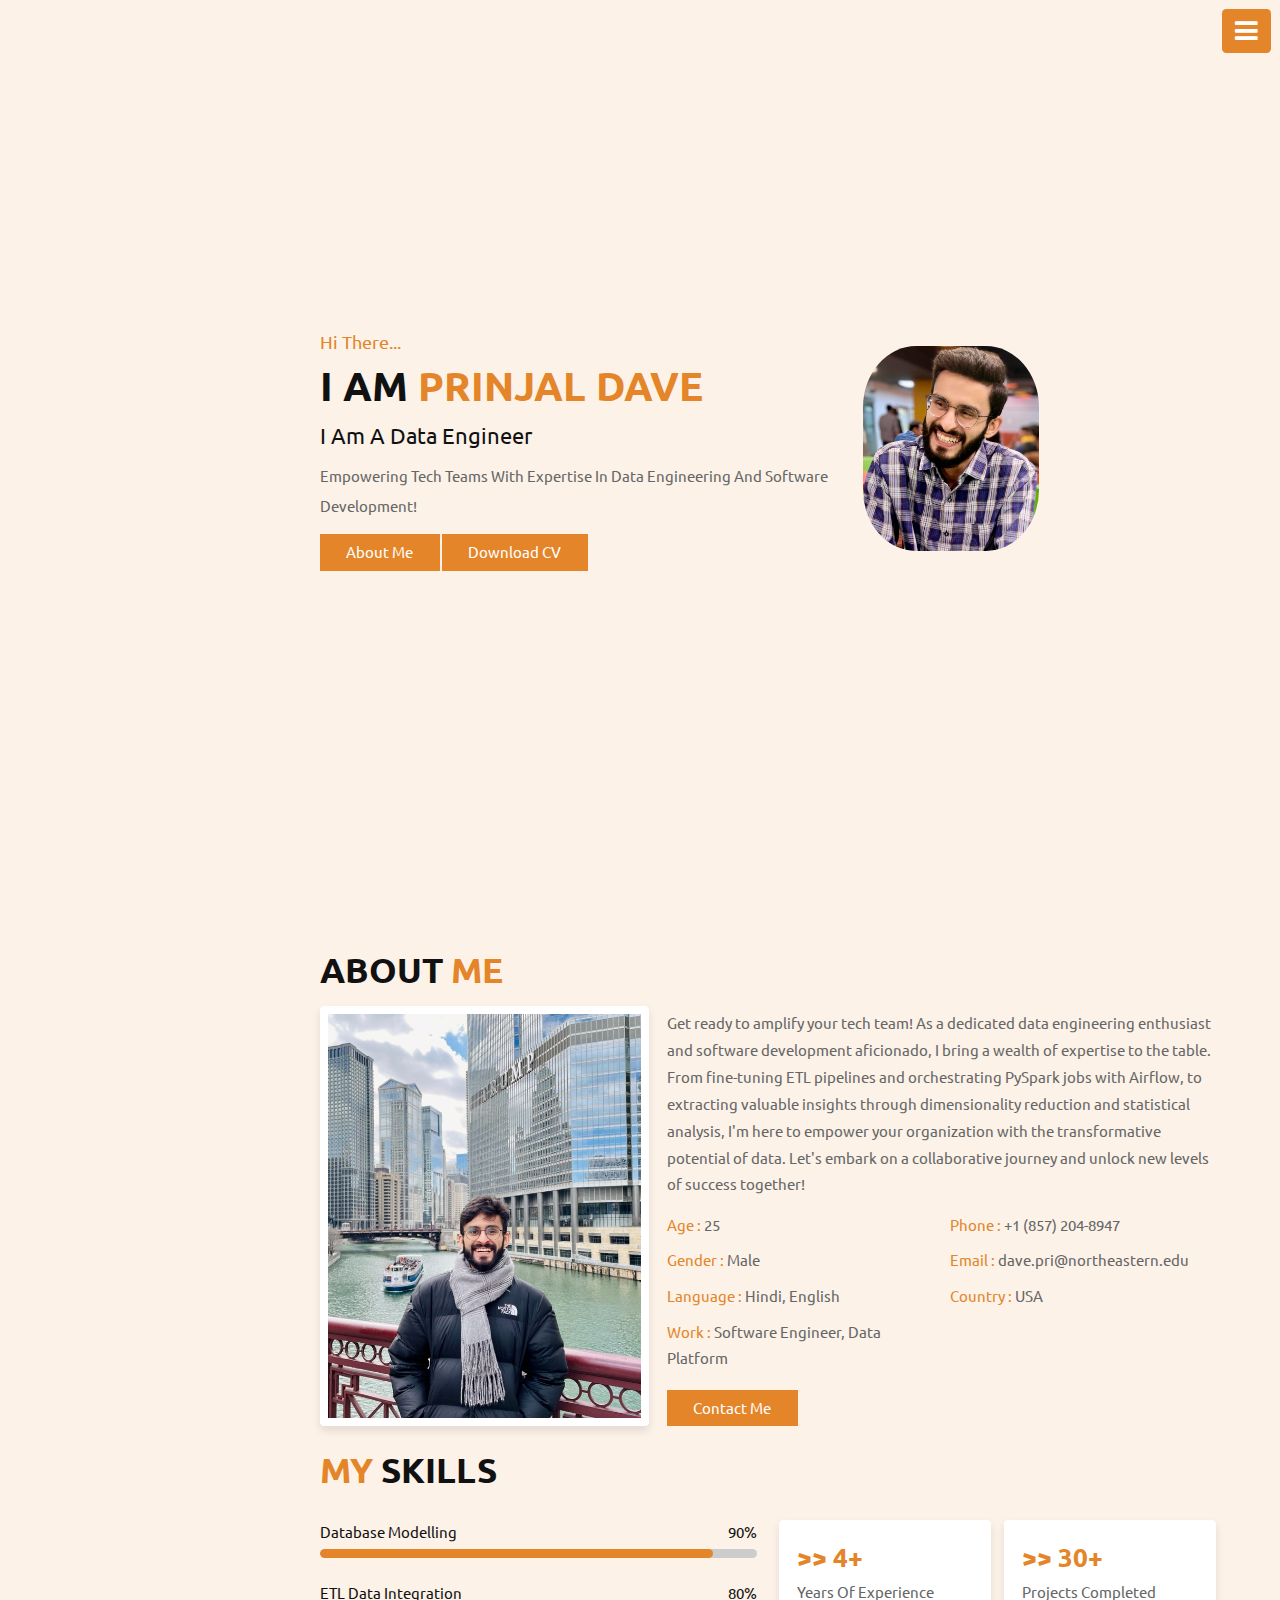
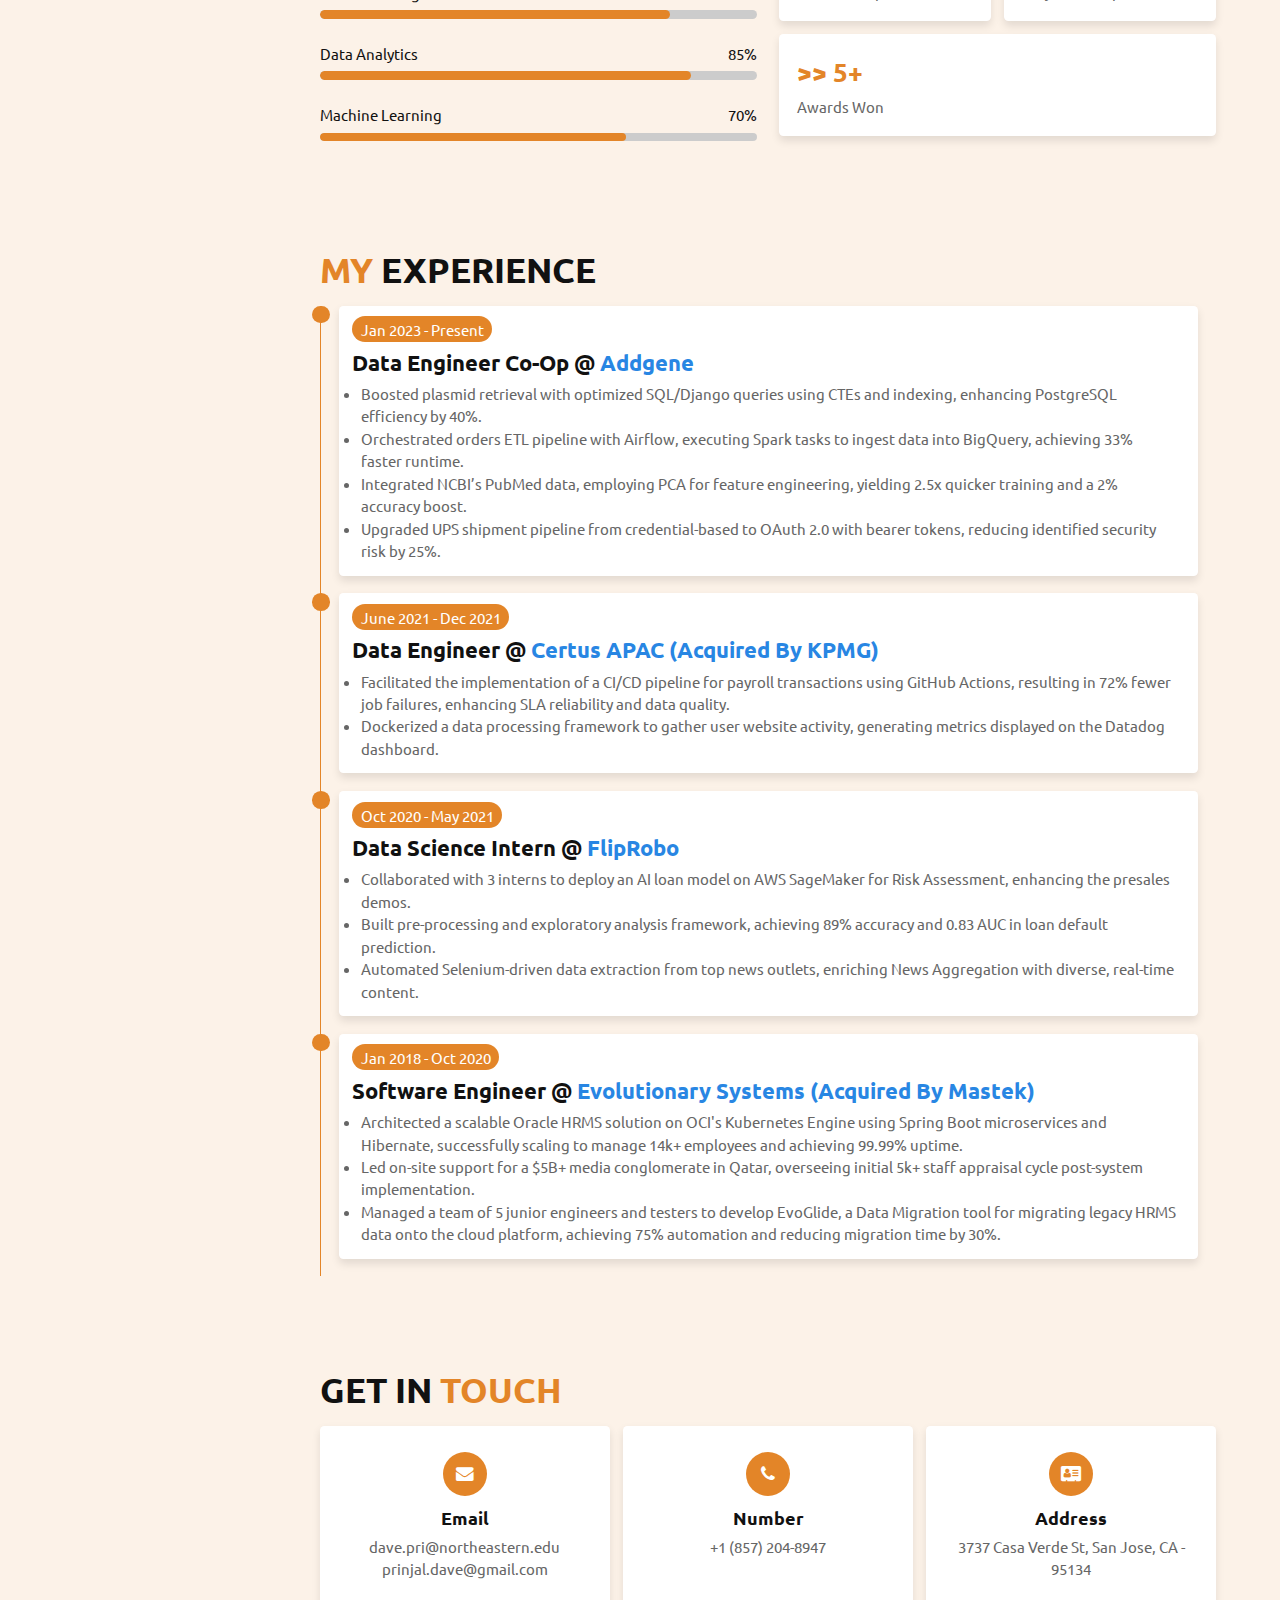
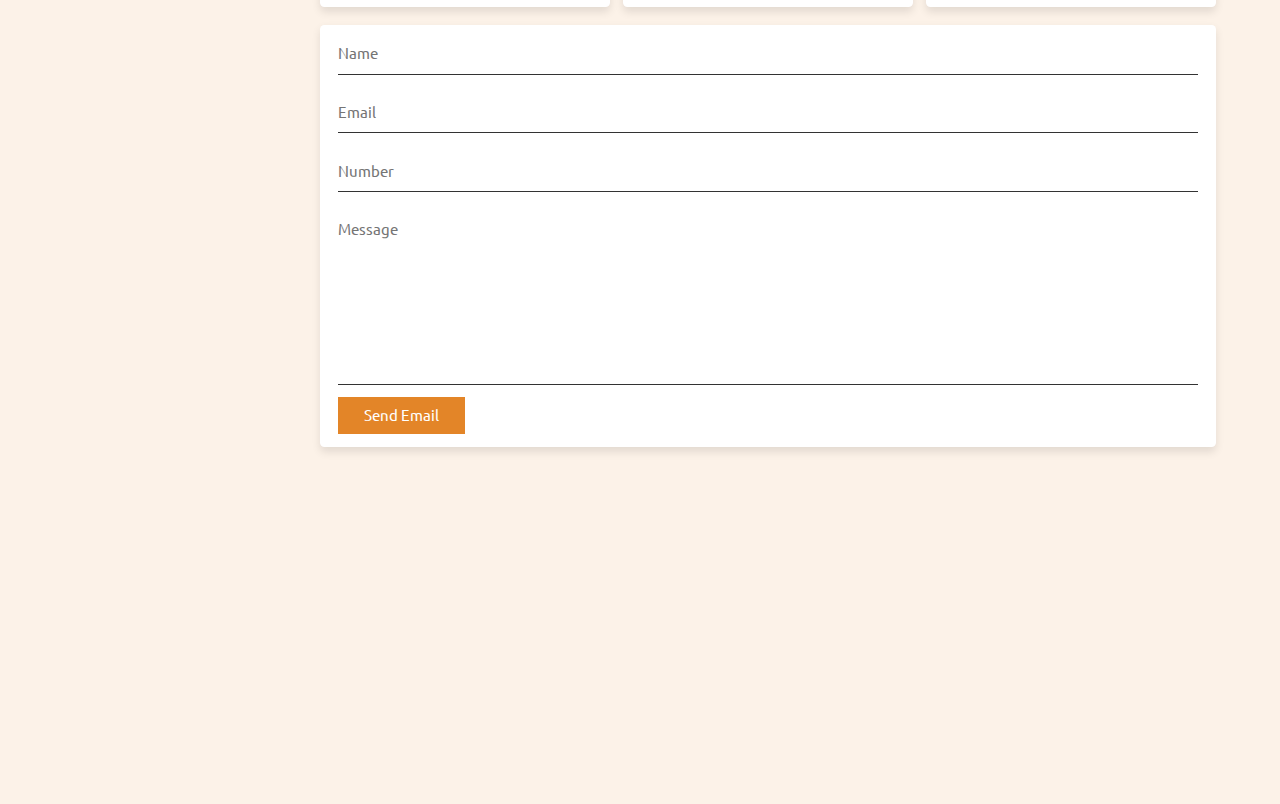
==== commit d224a35e: "updated resume" ====
--- a/index.html
+++ b/index.html
@@ -59,7 +59,7 @@
         <p class="info"> i am a data engineer </p>
         <p class="text"> Empowering Tech Teams with Expertise in Data Engineering and Software Development!</p>
         <a href="#about" class="btn">about me</a>
-        <a href="https://drive.google.com/file/d/1Ix8jke3sfru3JNuDl-Wfdc7J877R_V1d/view?usp=sharing" class="btn">download CV</a>
+        <a href="https://drive.google.com/file/d/1ZcpT35gqTFtrPAiDMrziW4tgA2tr7Pkf/view?usp=drive_link" class="btn">download CV</a>
     </div>
 
     <div class="image">
@@ -230,10 +230,10 @@
                 <h3>Data Engineer Co-Op @ <a class="links" href="https://www.addgene.org/">Addgene<a></h3>
                 <p>
                     <ul id="bullet">
-                        <li>Orchestrated ETL with Airflow, running Spark tasks to ingest data into BigQuery, achieving 33% faster runtime than prior pipeline.</li>
-                        <li>Automated data retrieval, modifications, and looker dashboard creation, reclaiming 2 daily hours across QA, and Lab operations.</li>
-                        <li>Enhanced PostgreSQL database performance by 40% in through SQL and Django query optimization using CTE and indexing.</li>
-                        <li>Integrated NCBI’s PubMed data, employed PCA for feature engineering, yielding 2.5x quicker training and 2% accuracy boost.</li>
+                        <li>Boosted plasmid retrieval with optimized SQL/Django queries using CTEs and indexing, enhancing PostgreSQL efficiency by 40%.</li>
+                        <li>Orchestrated orders ETL pipeline with Airflow, executing Spark tasks to ingest data into BigQuery, achieving 33% faster runtime.</li>
+                        <li>Integrated NCBI’s PubMed data, employing PCA for feature engineering, yielding 2.5x quicker training and a 2% accuracy boost.</li>
+                        <li>Upgraded UPS shipment pipeline from credential-based to OAuth 2.0 with bearer tokens, reducing identified security risk by 25%.</li>
                     </ul>
                 </p>
             </div>
@@ -245,9 +245,9 @@
                 <h3>Data Engineer @ <a class="links" href="https://kpmg.com/au/en/home/media/press-releases/2021/08/deal-aquire-certus-apac-expands-kpmg-tech-enablement-offering-23-august-2021.html">Certus APAC (Acquired by KPMG)<a></a></h3>
                 <p>
                     <ul id="bullet">
-                        <li>Implemented CI/CD pipeline using GitHub Actions, resulting in 96% fewer job failures, enhancing SLA reliability, and data quality.</li>
-                        <li>Dockerized a data processing framework to gather user website activity, generating metrics displayed on Datadog dashboard.</li>
-                        <li>Mentored team of 3, overseeing sprint activities, backlog, and retrospectives to manage data curation enhancement projects.</li>
+                        <li>Facilitated the implementation of a CI/CD pipeline for payroll transactions using GitHub Actions, resulting in 72% fewer job failures,
+                            enhancing SLA reliability and data quality.</li>
+                        <li>Dockerized a data processing framework to gather user website activity, generating metrics displayed on the Datadog dashboard.</li>
                     </ul>
                 </p>
             </div>
@@ -259,10 +259,9 @@
                 <h3>Data Science Intern @ <a class="links" href="https://www.fliprobo.com/">FlipRobo</a></h3>
                 <p>
                     <ul id="bullet">
-                        <li>Collaborated with 3 interns to deploy the AI-Powered Loan defaulter model on AWS Sagemaker, showcased in presales demo.</li>
-                        <li>Built pre-processing, and exploratory analysis framework, achieving 92% accuracy and 0.87 AUC in loan default prediction.</li>
-                        <li>Implemented web scraper using selenium automation and extracted data from news sites such as The Times of India (the most
-                            prominent news publication in India) employing the BeautifulSoup python library to efficiently extract valuable features.</li>
+                        <li>Collaborated with 3 interns to deploy an AI loan model on AWS SageMaker for Risk Assessment, enhancing the presales demos.</li>
+                        <li>Built pre-processing and exploratory analysis framework, achieving 89% accuracy and 0.83 AUC in loan default prediction.</li>
+                        <li>Automated Selenium-driven data extraction from top news outlets, enriching News Aggregation with diverse, real-time content.</li>
                     </ul>
                 </p>
             </div>
@@ -274,9 +273,11 @@
                 <h3>Software Engineer @ <a class="links" href="https://www.mastek.com/pressreleases/mastek-signs-definitive-agreement-to-acquire-evosys-to-fuel-its-digital-transformation-growth/">Evolutionary Systems (Acquired by Mastek)</a></h3>
                 <p>
                     <ul id="bullet">
-                        <li>Delivered an Oracle PaaS Human Resource solution using Spring Boot and PL/SQL procedures, meeting the 6-month delivery target.</li>
-                        <li>Led a team of 5 junior engineers and testers to develop a Data Migration tool for migrating legacy HRMS onto the cloud platform,achieving 95% automation and reducing migration time by 30%.</li> 
-                        <li>Managed on-site hyper-care in Qatar for a worldwide media conglomerate, acknowledged for overseeing 5k+ staff appraisal cycles</li>   
+                        <li>Architected a scalable Oracle HRMS solution on OCI's Kubernetes Engine using Spring Boot microservices and Hibernate,
+                            successfully scaling to manage 14k+ employees and achieving 99.99% uptime.</li>
+                        <li>Led on-site support for a $5B+ media conglomerate in Qatar, overseeing initial 5k+ staff appraisal cycle post-system implementation.</li> 
+                        <li>Managed a team of 5 junior engineers and testers to develop EvoGlide, a Data Migration tool for migrating legacy HRMS data onto
+                            the cloud platform, achieving 75% automation and reducing migration time by 30%.</li>   
                     </ul>
                 </p>
             </div>
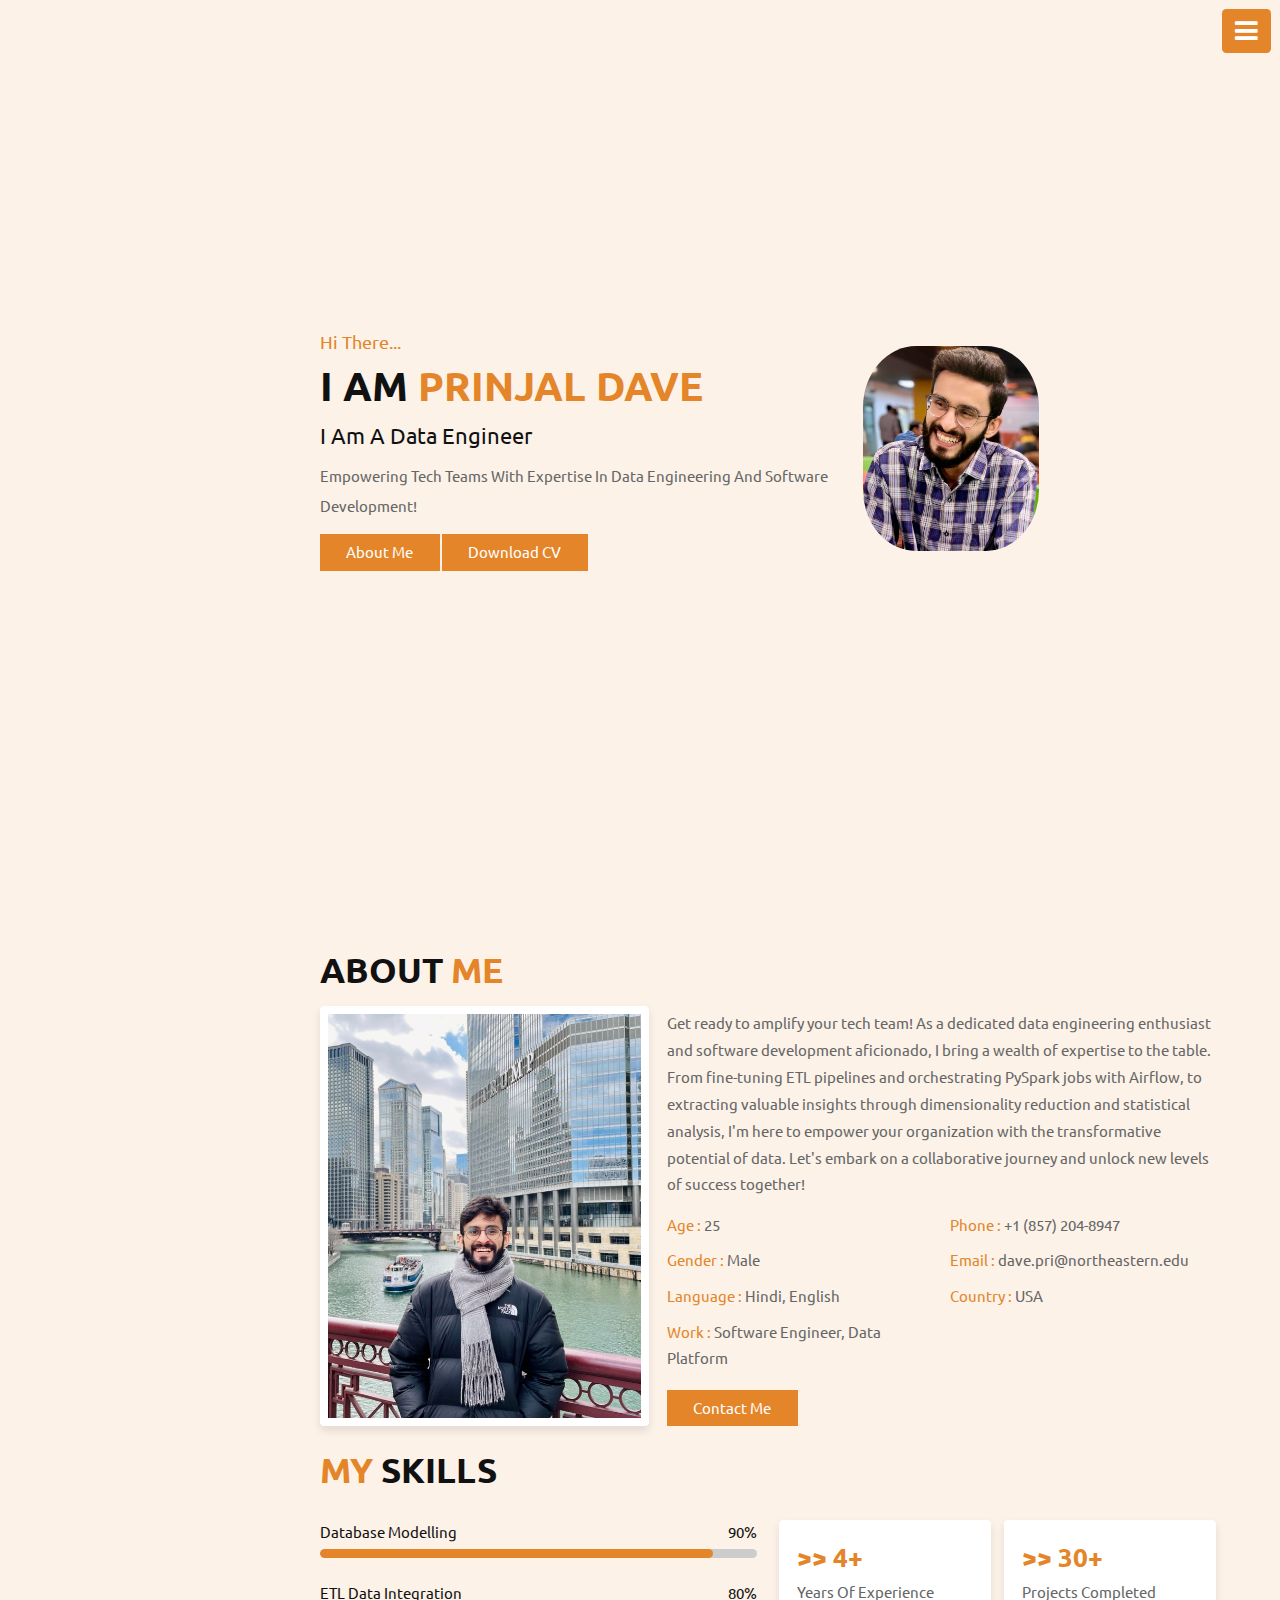
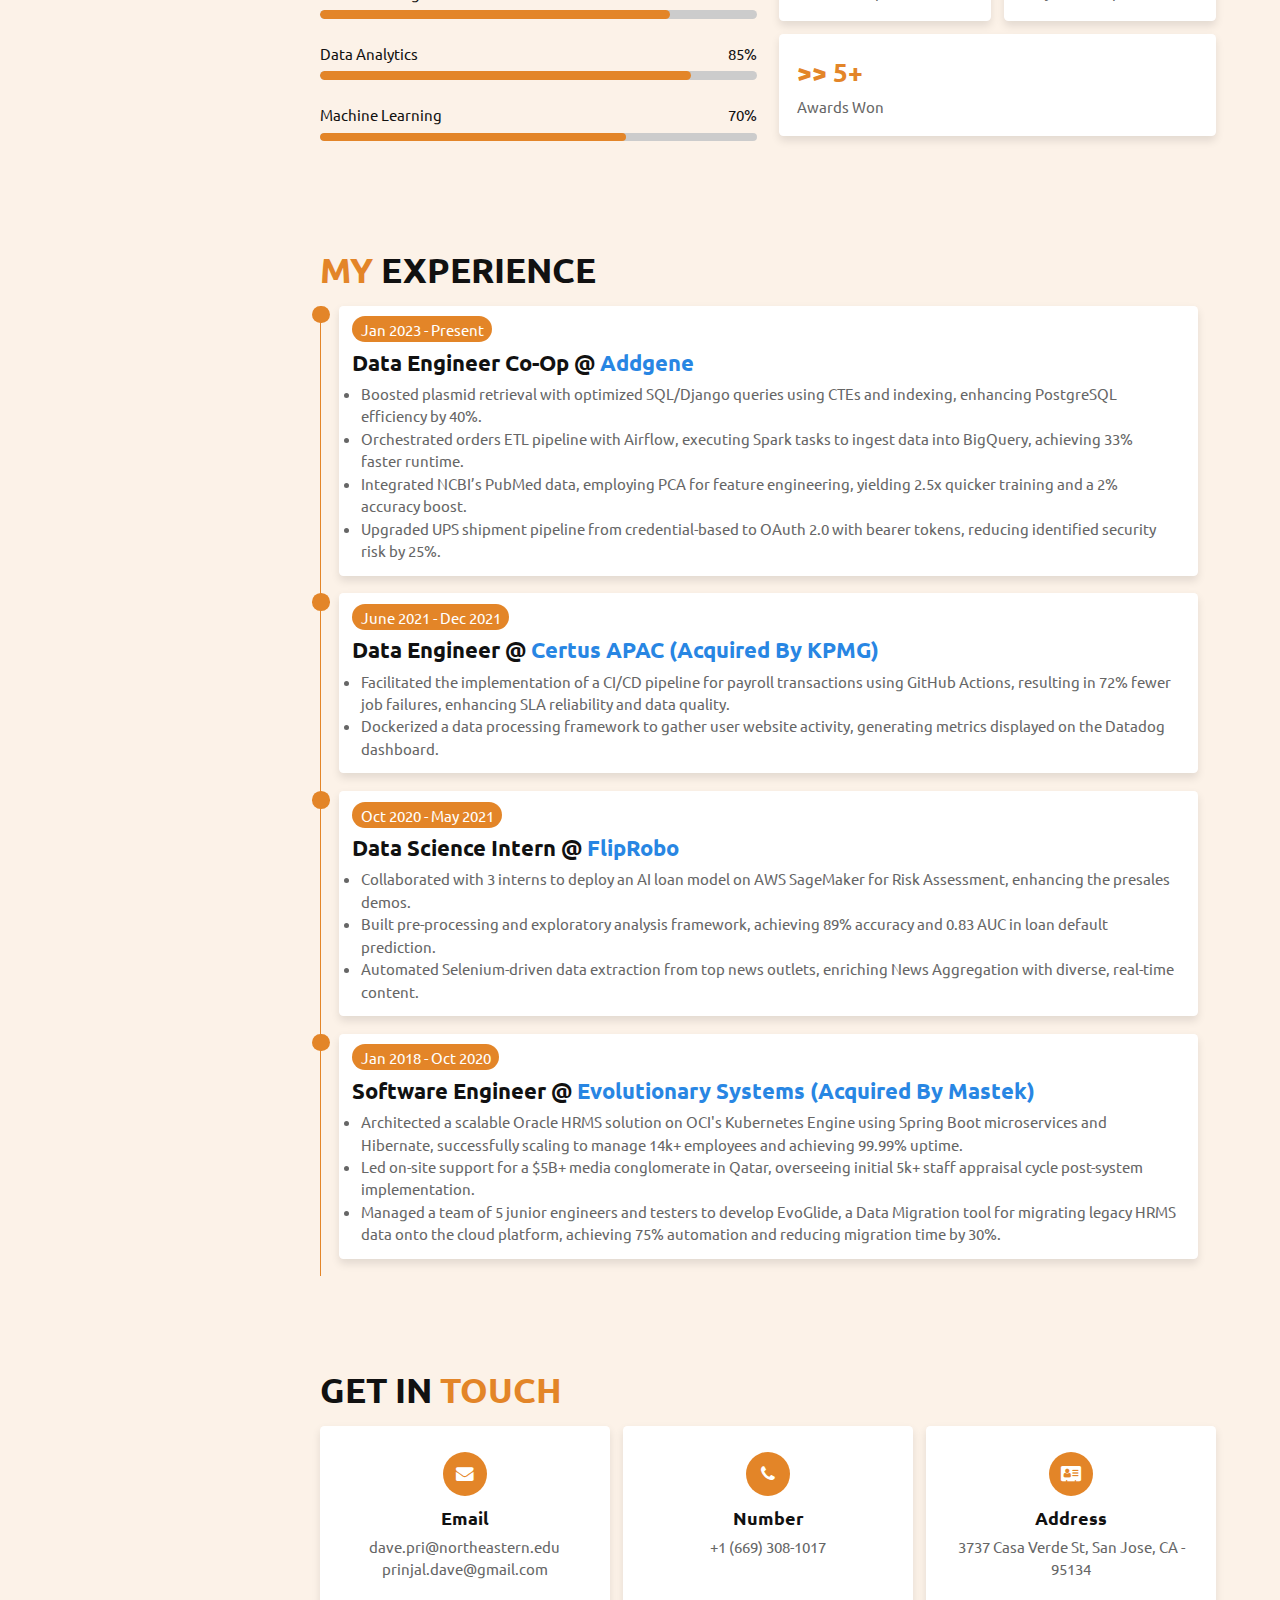
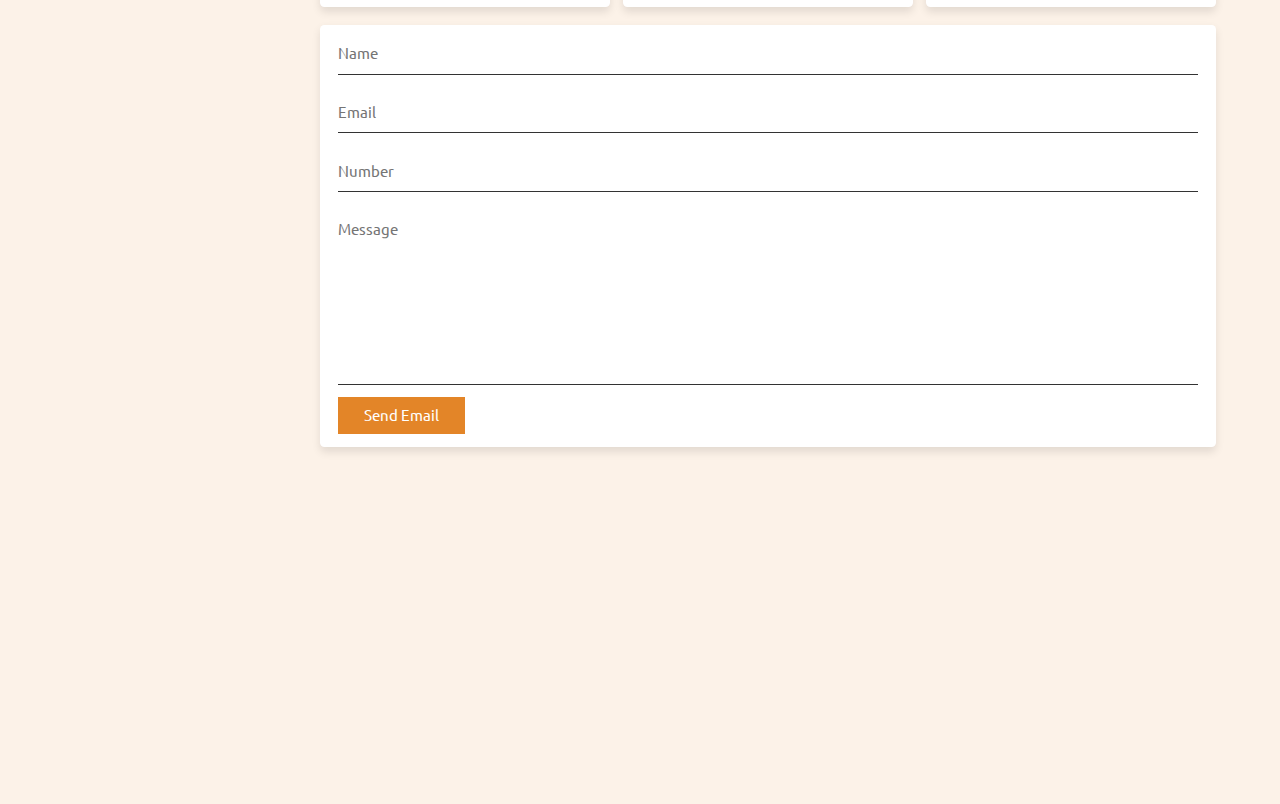
==== commit 0d0842a8: "updated phone number" ====
--- a/index.html
+++ b/index.html
@@ -389,7 +389,7 @@
         <div class="icons">
             <i class="fa fa-phone"></i>
             <h3>number</h3>
-            <p>+1 (857) 204-8947</p>
+            <p>+1 (669) 308-1017</p>
             <!-- <p>+111-222-3333</p> -->
         </div>
 
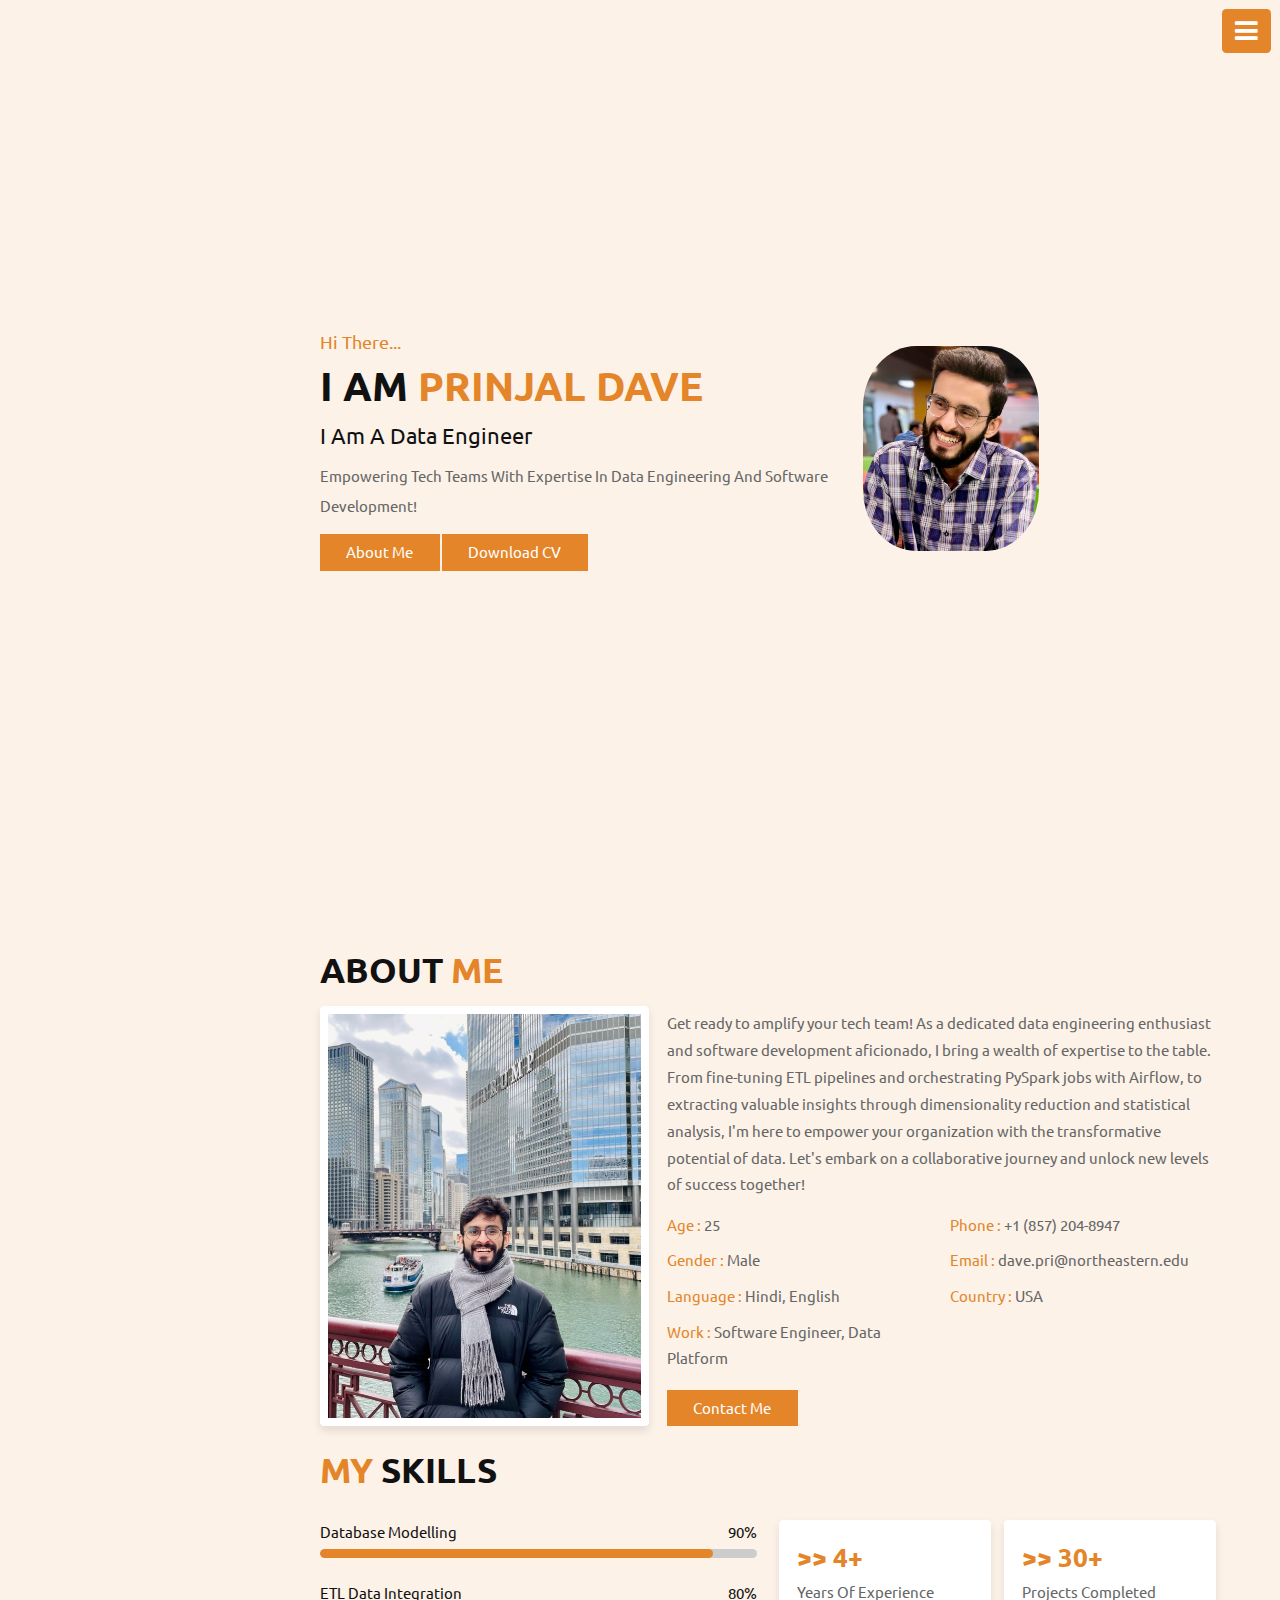
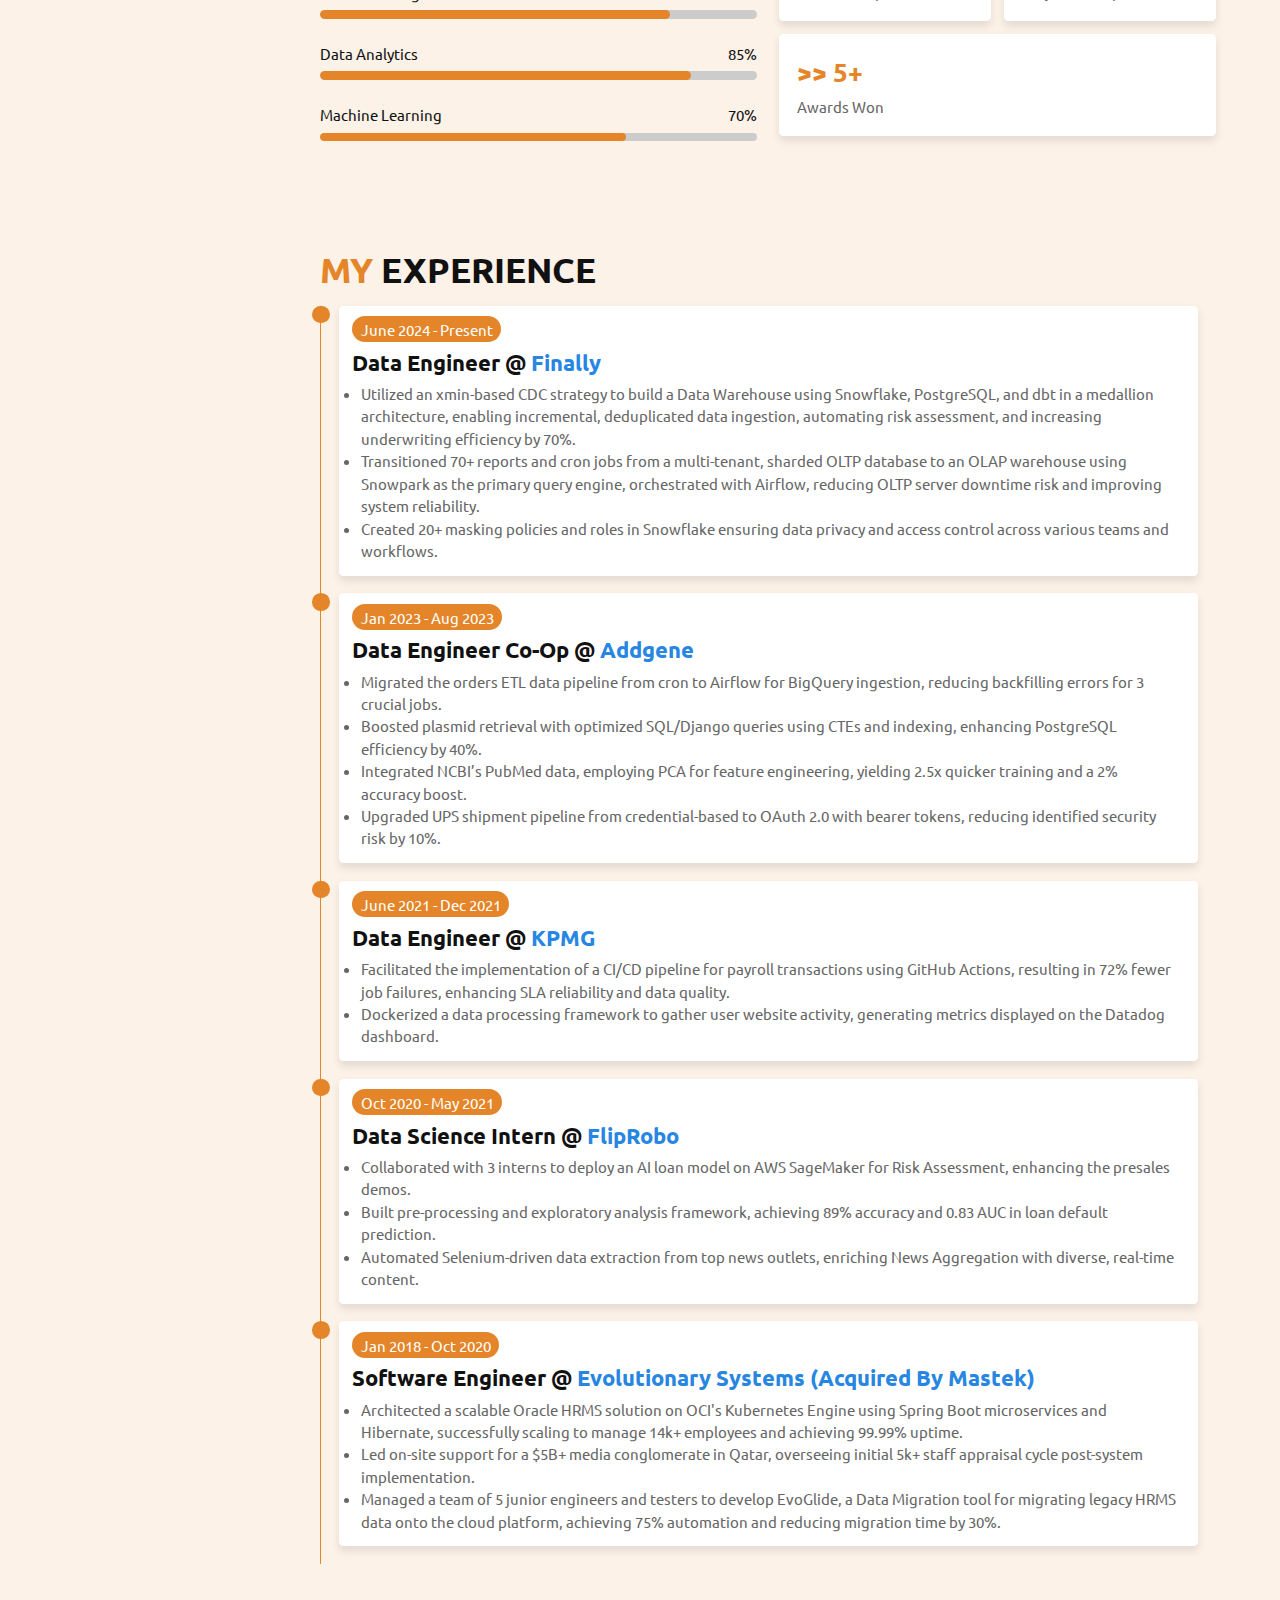
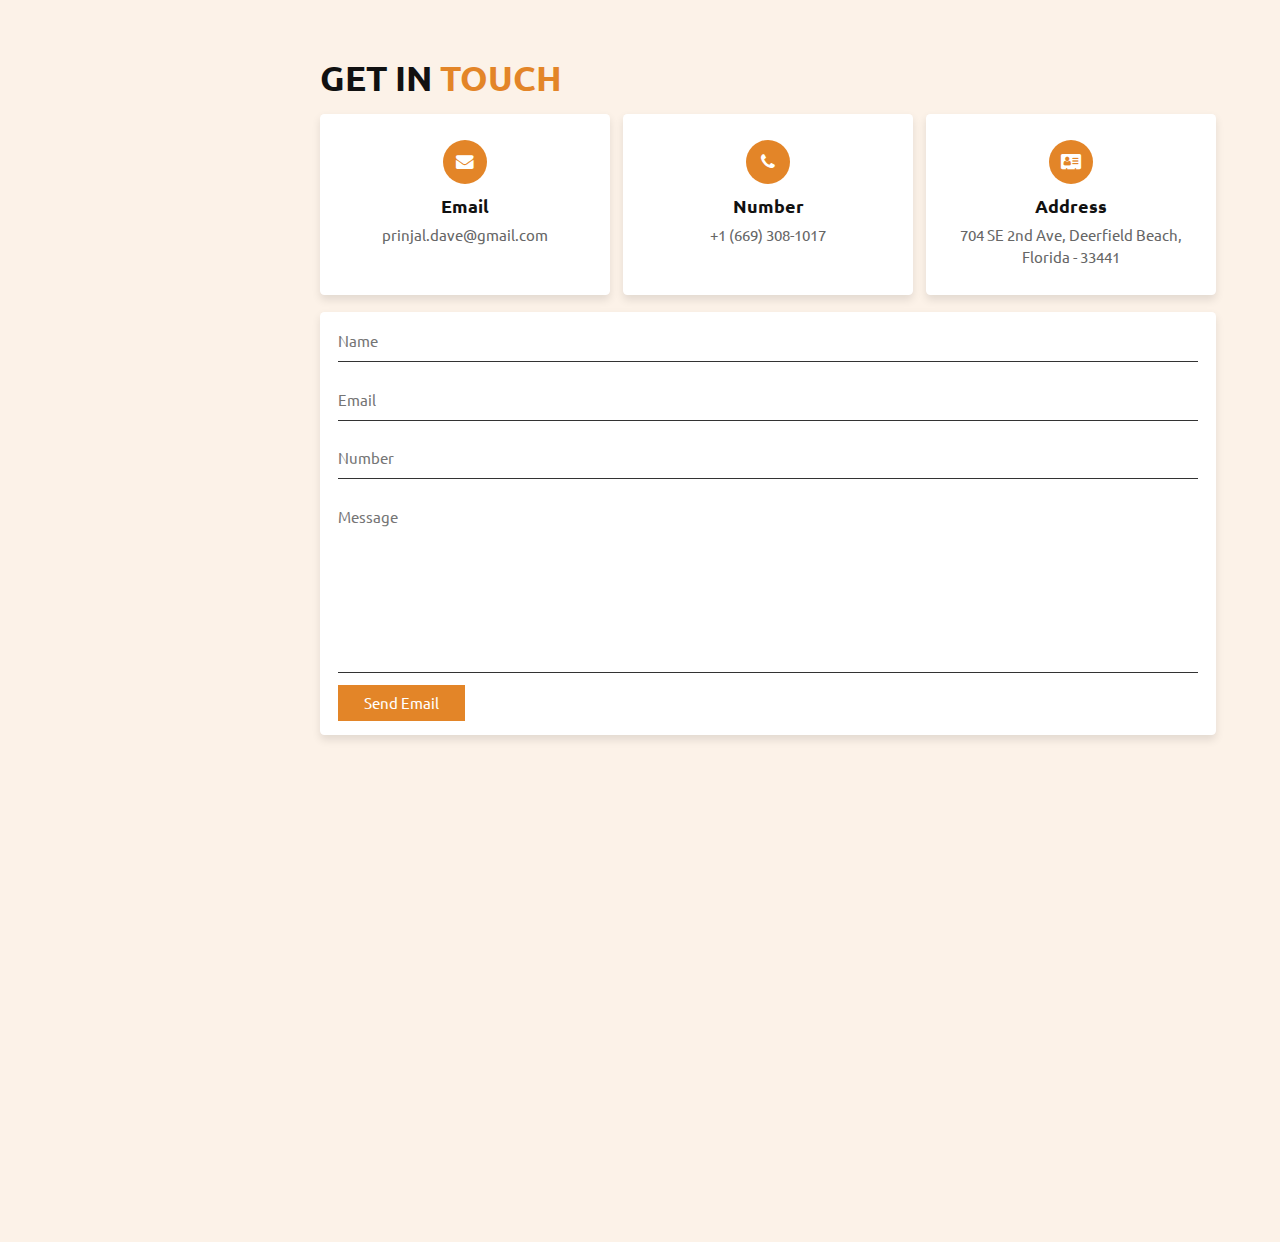
==== commit 6ce5efd4: "changes in exp" ====
--- a/index.html
+++ b/index.html
@@ -59,7 +59,7 @@
         <p class="info"> i am a data engineer </p>
         <p class="text"> Empowering Tech Teams with Expertise in Data Engineering and Software Development!</p>
         <a href="#about" class="btn">about me</a>
-        <a href="https://drive.google.com/file/d/1ZcpT35gqTFtrPAiDMrziW4tgA2tr7Pkf/view?usp=drive_link" class="btn">download CV</a>
+        <a href="https://drive.google.com/file/d/1Qi-fPBJlJjO7TfV--J9mZt9pfDL9TLFh/view?usp=drive_link" class="btn">download CV</a>
     </div>
 
     <div class="image">
@@ -223,17 +223,32 @@
         <h1 class="heading"> <span> my </span> experience </h1>
 
     <div class="box-container">
-
         <div class="box">
             <div class="content">
-                <span>Jan 2023 - Present </span>
+                <span>June 2024 - Present </span>
+                <h3>Data Engineer @ <a class="links" href="https://finally.com/">Finally<a></h3>
+                <p>
+                    <ul id="bullet">
+                        <li>Utilized an xmin-based CDC strategy to build a Data Warehouse using Snowflake, PostgreSQL, and dbt in a medallion architecture,
+                            enabling incremental, deduplicated data ingestion, automating risk assessment, and increasing underwriting efficiency by 70%.</li>
+                        <li>Transitioned 70+ reports and cron jobs from a multi-tenant, sharded OLTP database to an OLAP warehouse using Snowpark as the
+                            primary query engine, orchestrated with Airflow, reducing OLTP server downtime risk and improving system reliability.</li>
+                        <li>Created 20+ masking policies and roles in Snowflake ensuring data privacy and access control across various teams and workflows.</li>
+                    </ul>
+                </p>
+            </div>
+        </div>
+
+        <div class="box">
+            <div class="content">
+                <span>Jan 2023 - Aug 2023 </span>
                 <h3>Data Engineer Co-Op @ <a class="links" href="https://www.addgene.org/">Addgene<a></h3>
                 <p>
                     <ul id="bullet">
+                        <li>Migrated the orders ETL data pipeline from cron to Airflow for BigQuery ingestion, reducing backfilling errors for 3 crucial jobs.</li>
                         <li>Boosted plasmid retrieval with optimized SQL/Django queries using CTEs and indexing, enhancing PostgreSQL efficiency by 40%.</li>
-                        <li>Orchestrated orders ETL pipeline with Airflow, executing Spark tasks to ingest data into BigQuery, achieving 33% faster runtime.</li>
                         <li>Integrated NCBI’s PubMed data, employing PCA for feature engineering, yielding 2.5x quicker training and a 2% accuracy boost.</li>
-                        <li>Upgraded UPS shipment pipeline from credential-based to OAuth 2.0 with bearer tokens, reducing identified security risk by 25%.</li>
+                        <li>Upgraded UPS shipment pipeline from credential-based to OAuth 2.0 with bearer tokens, reducing identified security risk by 10%.</li>
                     </ul>
                 </p>
             </div>
@@ -242,7 +257,7 @@
         <div class="box">
             <div class="content">
                 <span>June 2021 - Dec 2021 </span>
-                <h3>Data Engineer @ <a class="links" href="https://kpmg.com/au/en/home/media/press-releases/2021/08/deal-aquire-certus-apac-expands-kpmg-tech-enablement-offering-23-august-2021.html">Certus APAC (Acquired by KPMG)<a></a></h3>
+                <h3>Data Engineer @ <a class="links" href="https://kpmg.com/au/en/home.html">KPMG<a></a></h3>
                 <p>
                     <ul id="bullet">
                         <li>Facilitated the implementation of a CI/CD pipeline for payroll transactions using GitHub Actions, resulting in 72% fewer job failures,
@@ -382,7 +397,6 @@
         <div class="icons">
             <i class="fa fa-envelope"></i>
             <h3>email</h3>
-            <p id="email">dave.pri@northeastern.edu</p>
             <p id="email">prinjal.dave@gmail.com</p>
         </div>
 
@@ -396,7 +410,7 @@
         <div class="icons">
             <i class="fa fa-address-card"></i>
             <h3>address</h3>
-            <p>3737 Casa Verde St, San Jose, CA - 95134</p>
+            <p>704 SE 2nd Ave, Deerfield Beach, Florida - 33441</p>
         </div>
 
     </div>
@@ -421,7 +435,7 @@
 
         </form>
 
-        <iframe src="https://www.google.com/maps/embed?pb=!1m18!1m12!1m3!1d3169.041463889734!2d-121.9425087240438!3d37.412494832945924!2m3!1f0!2f0!3f0!3m2!1i1024!2i768!4f13.1!3m3!1m2!1s0x808fc905bc79eb4b%3A0xf6fc966d07c55c5a!2s3737%20Casa%20Verde%20St%2C%20San%20Jose%2C%20CA%2095134%2C%20USA!5e0!3m2!1sen!2sin!4v1687199928839!5m2!1sen!2sin" width="1200" height="300" style="border:0;" allowfullscreen="" loading="lazy" referrerpolicy="no-referrer-when-downgrade"></iframe>
+        <iframe src="https://www.google.com/maps/embed?pb=!1m18!1m12!1m3!1d7153.096695526159!2d-80.0987528!3d26.308737899999997!2m3!1f0!2f0!3f0!3m2!1i1024!2i768!4f13.1!3m3!1m2!1s0x88d91d7e2fa134ef%3A0x9b7855561fa1f8dc!2s704%20SE%202nd%20Ave%2C%20Deerfield%20Beach%2C%20FL%2033441!5e0!3m2!1sen!2sus!4v1728142874767!5m2!1sen!2sus" width="600" height="450" style="border:0;" allowfullscreen="" loading="lazy" referrerpolicy="no-referrer-when-downgrade"></iframe>
 
     </div>
 
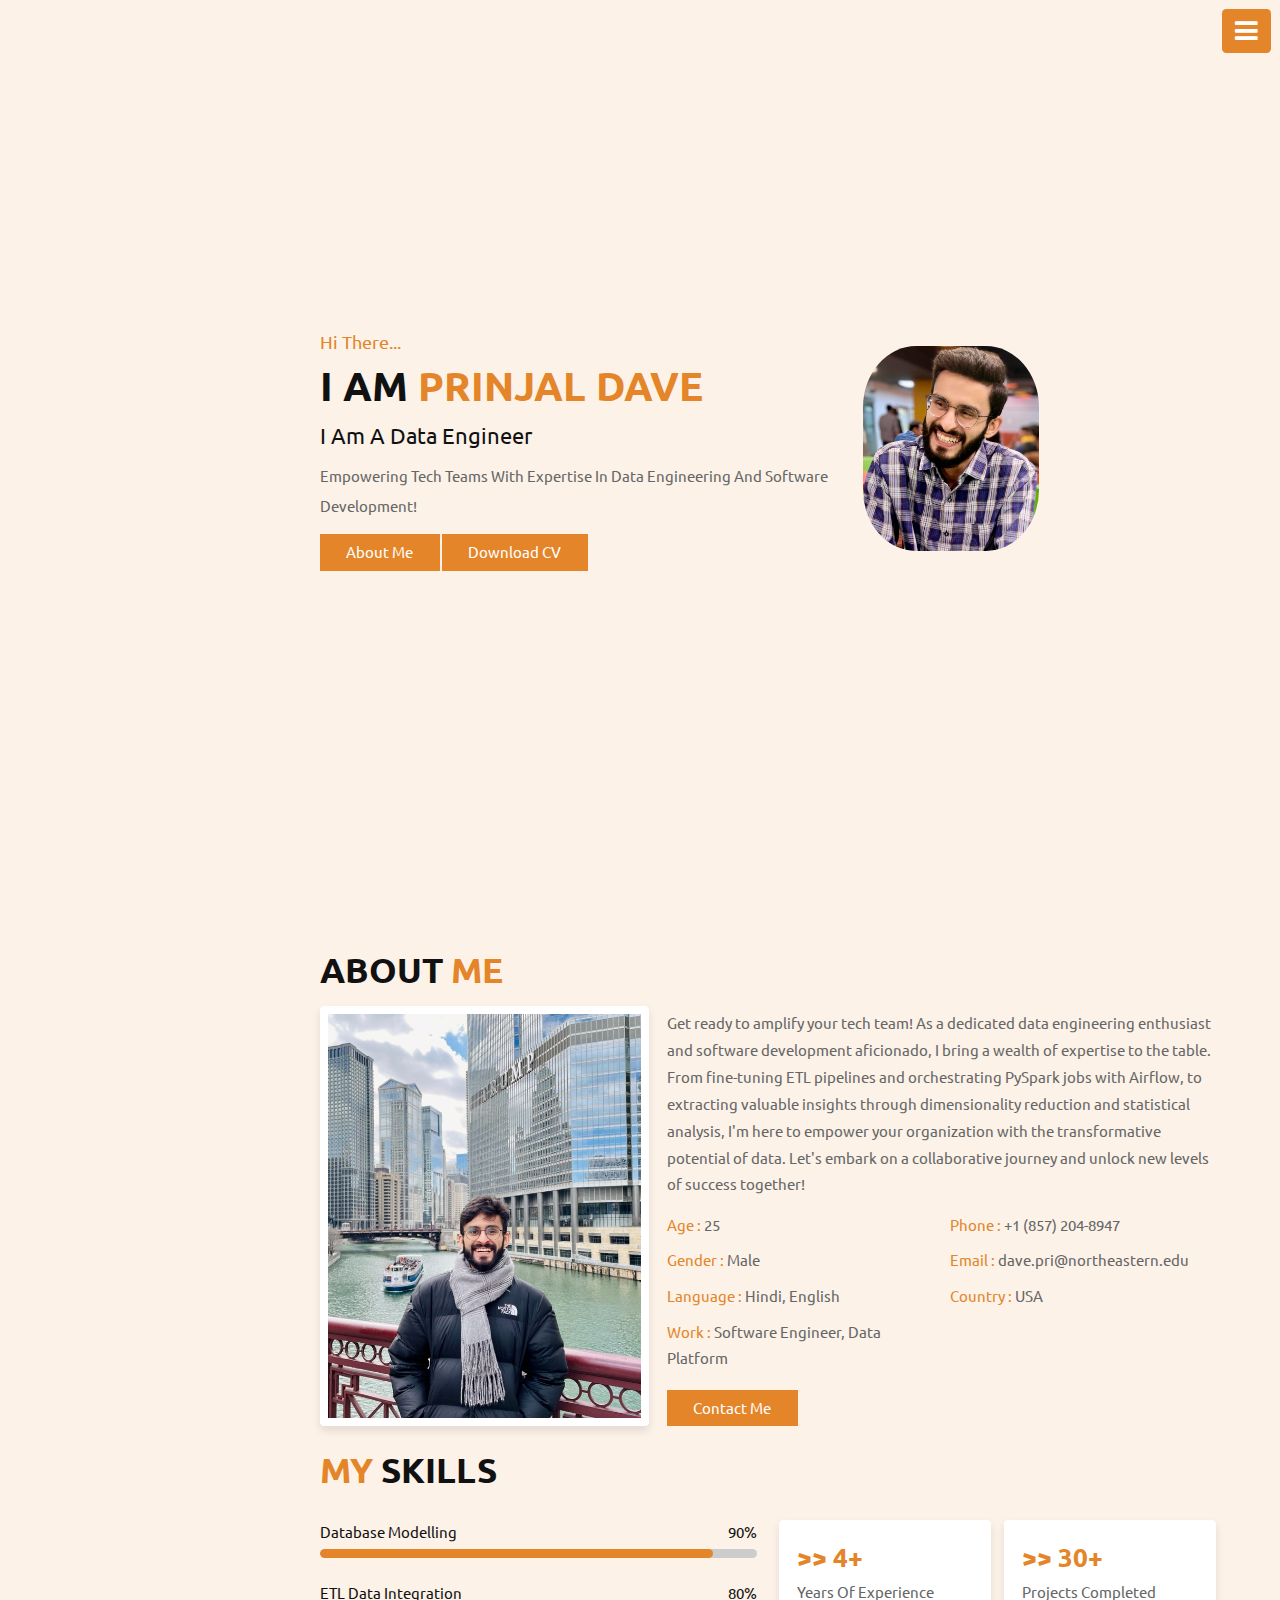
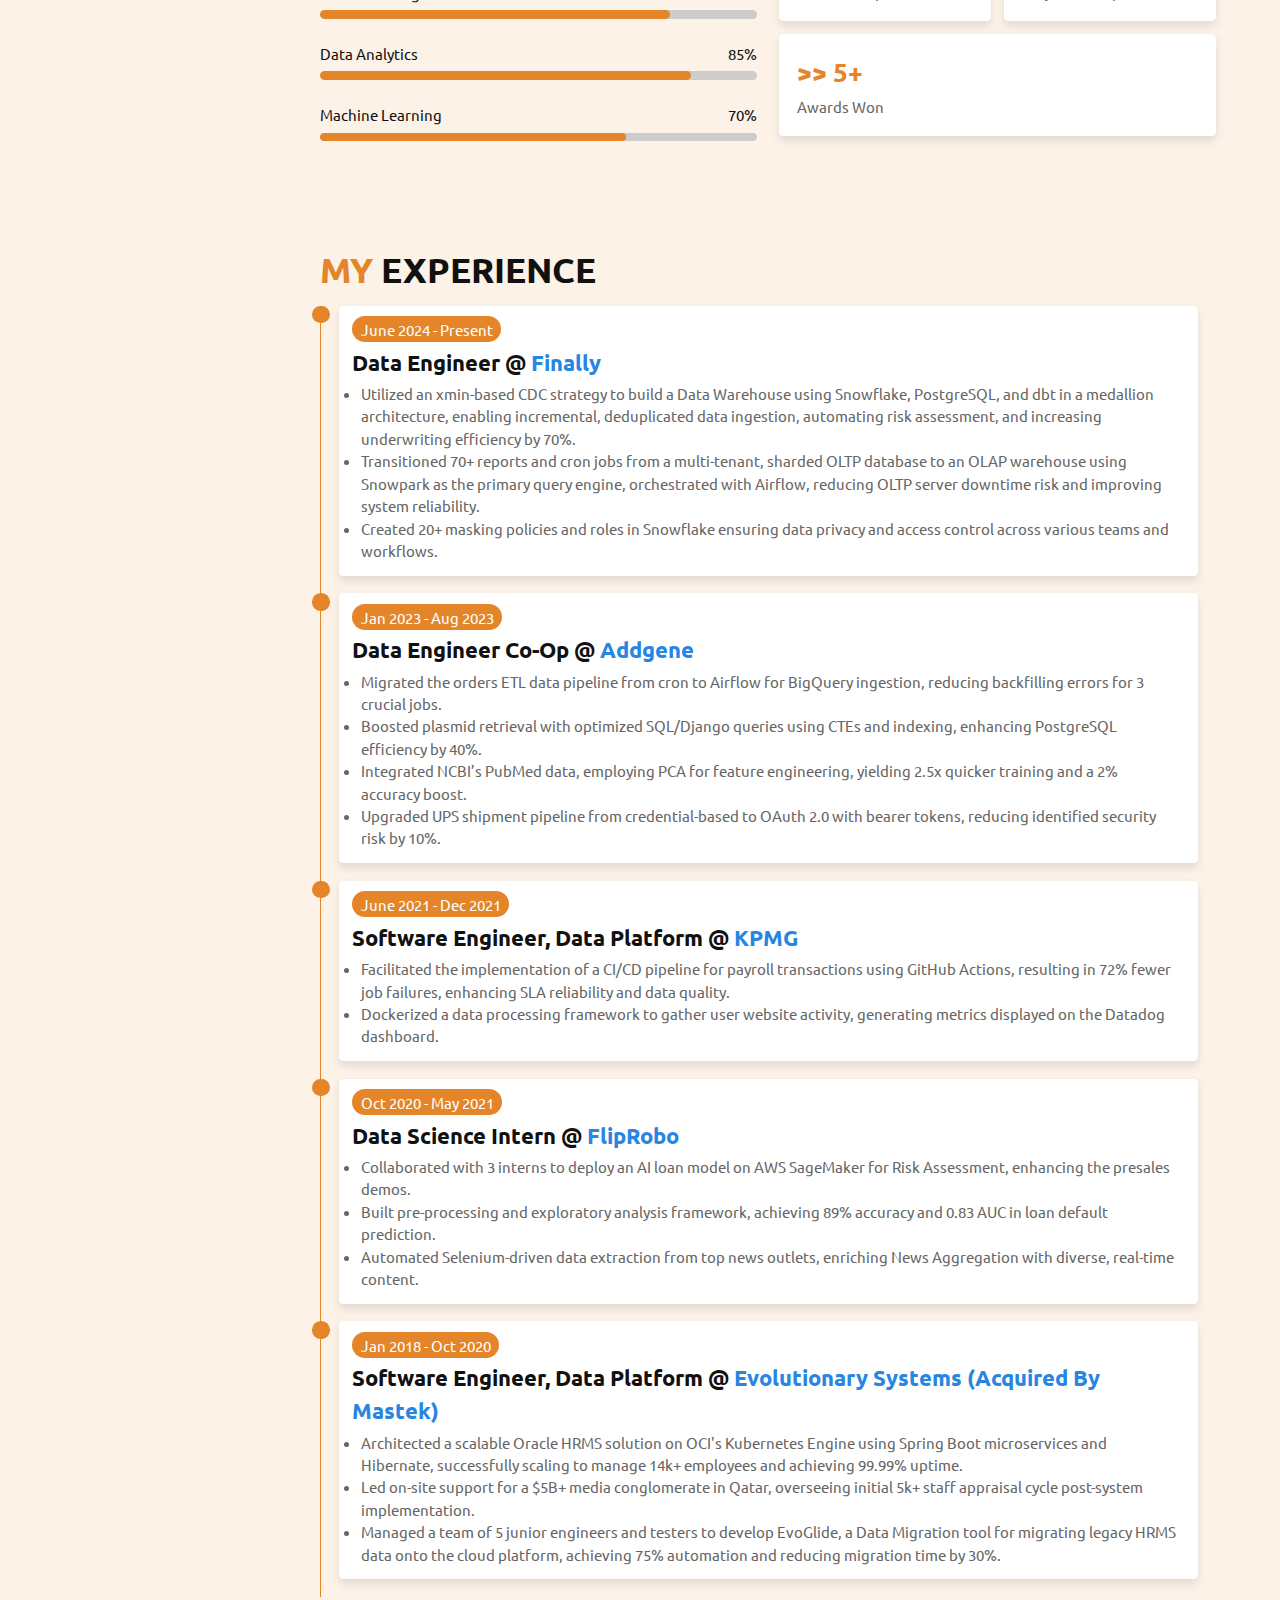
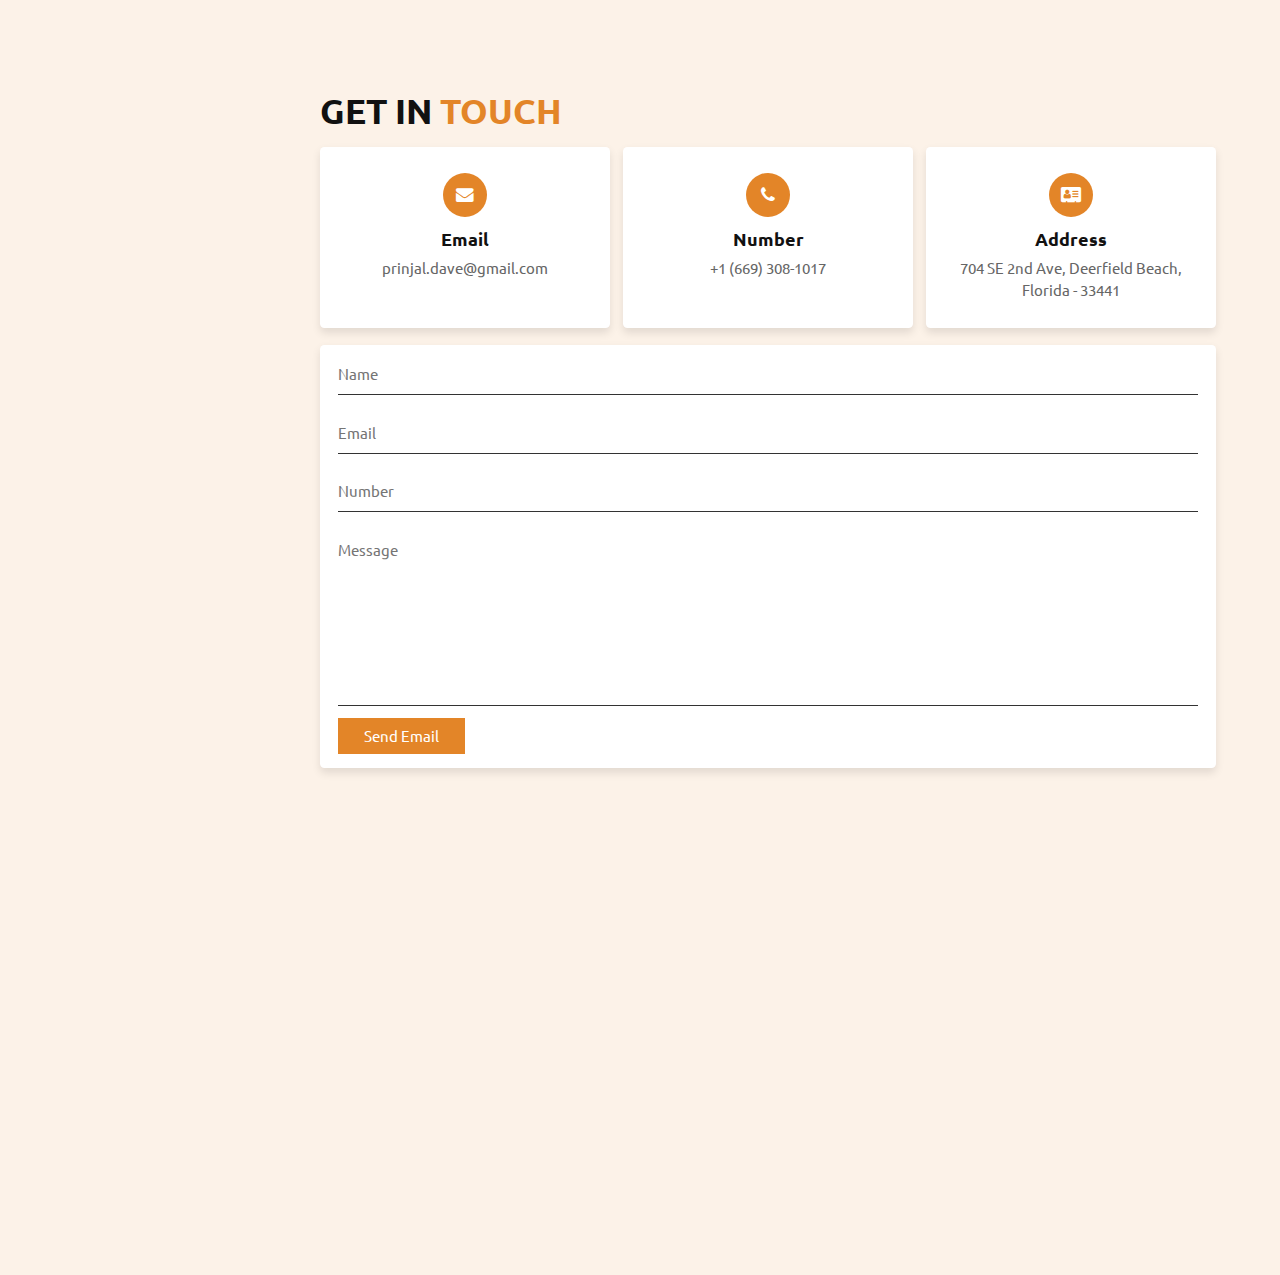
==== commit cbdb4aaf: "changes in exp" ====
--- a/index.html
+++ b/index.html
@@ -257,7 +257,7 @@
         <div class="box">
             <div class="content">
                 <span>June 2021 - Dec 2021 </span>
-                <h3>Data Engineer @ <a class="links" href="https://kpmg.com/au/en/home.html">KPMG<a></a></h3>
+                <h3>Software Engineer, Data Platform @ <a class="links" href="https://kpmg.com/au/en/home.html">KPMG<a></a></h3>
                 <p>
                     <ul id="bullet">
                         <li>Facilitated the implementation of a CI/CD pipeline for payroll transactions using GitHub Actions, resulting in 72% fewer job failures,
@@ -285,7 +285,7 @@
         <div class="box">
             <div class="content">
                 <span> Jan 2018 - Oct 2020 </span>
-                <h3>Software Engineer @ <a class="links" href="https://www.mastek.com/pressreleases/mastek-signs-definitive-agreement-to-acquire-evosys-to-fuel-its-digital-transformation-growth/">Evolutionary Systems (Acquired by Mastek)</a></h3>
+                <h3>Software Engineer, Data Platform @ <a class="links" href="https://www.mastek.com/pressreleases/mastek-signs-definitive-agreement-to-acquire-evosys-to-fuel-its-digital-transformation-growth/">Evolutionary Systems (Acquired by Mastek)</a></h3>
                 <p>
                     <ul id="bullet">
                         <li>Architected a scalable Oracle HRMS solution on OCI's Kubernetes Engine using Spring Boot microservices and Hibernate,
